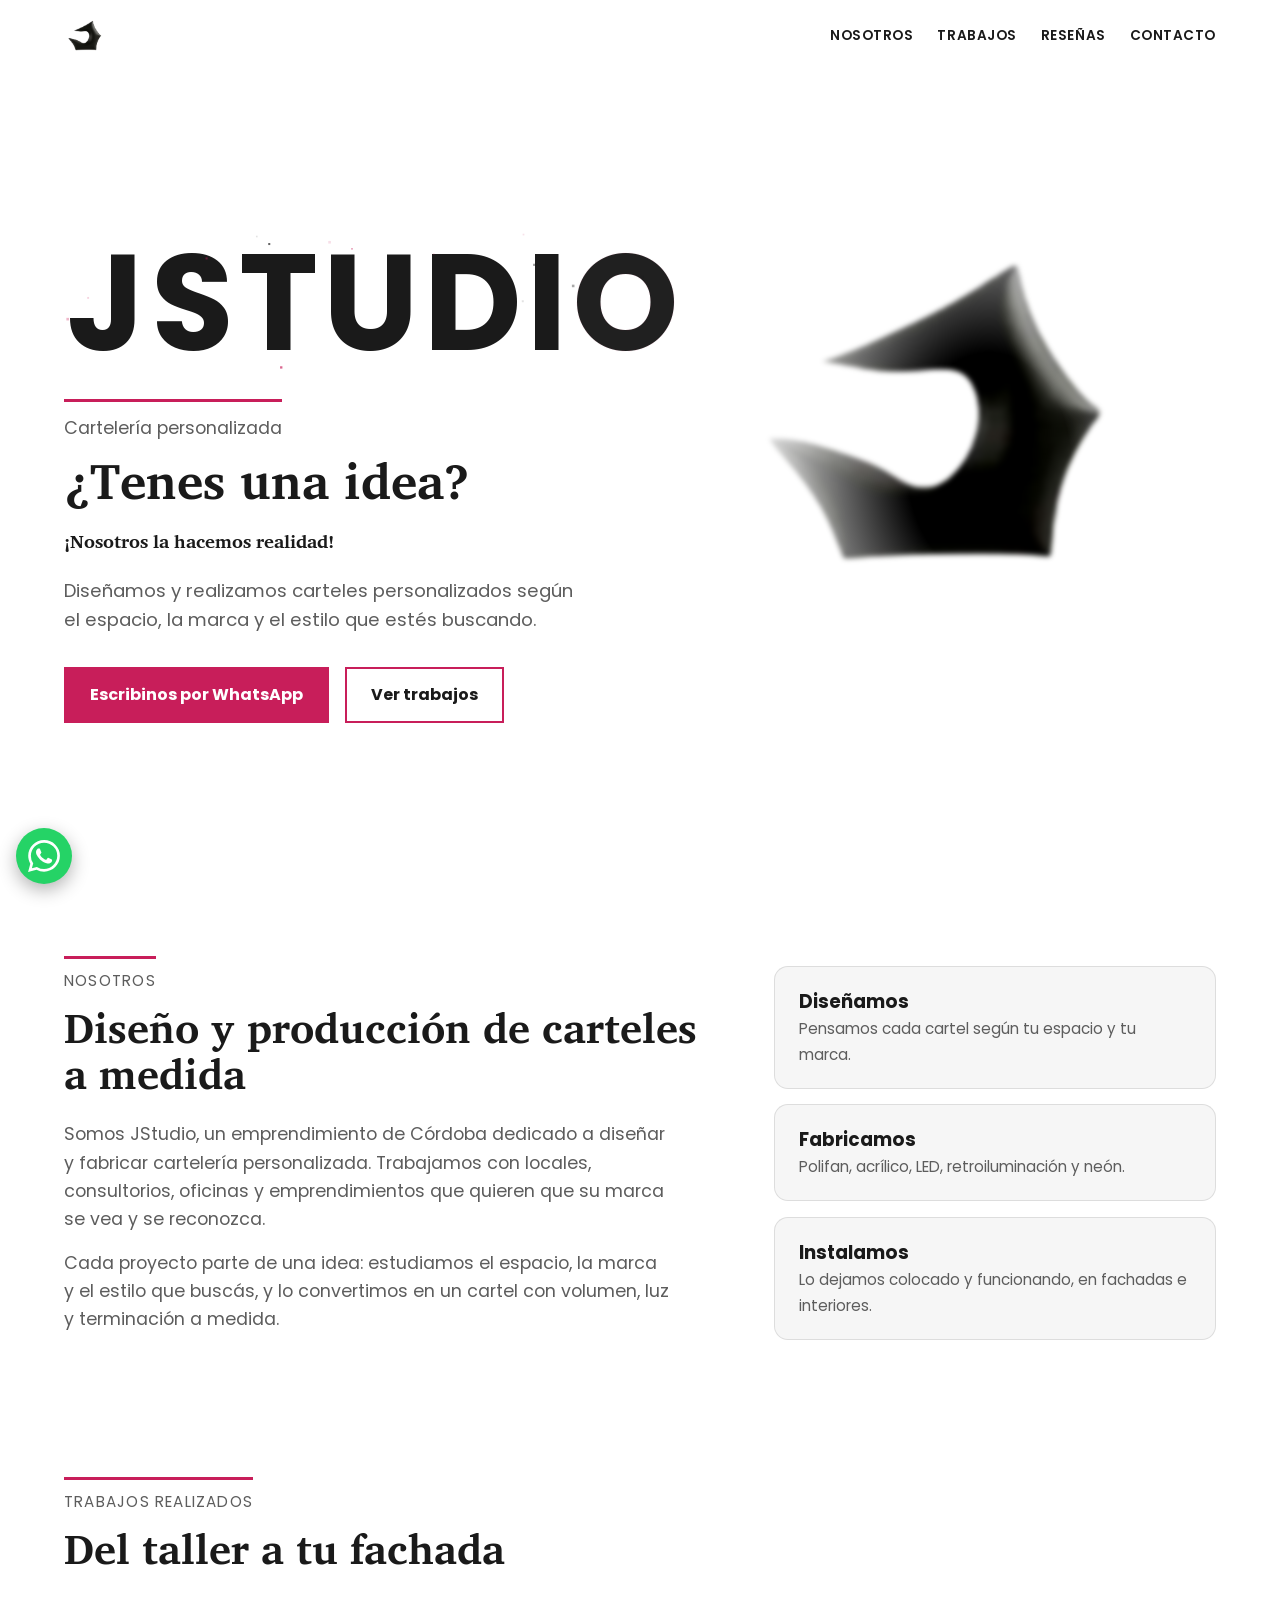
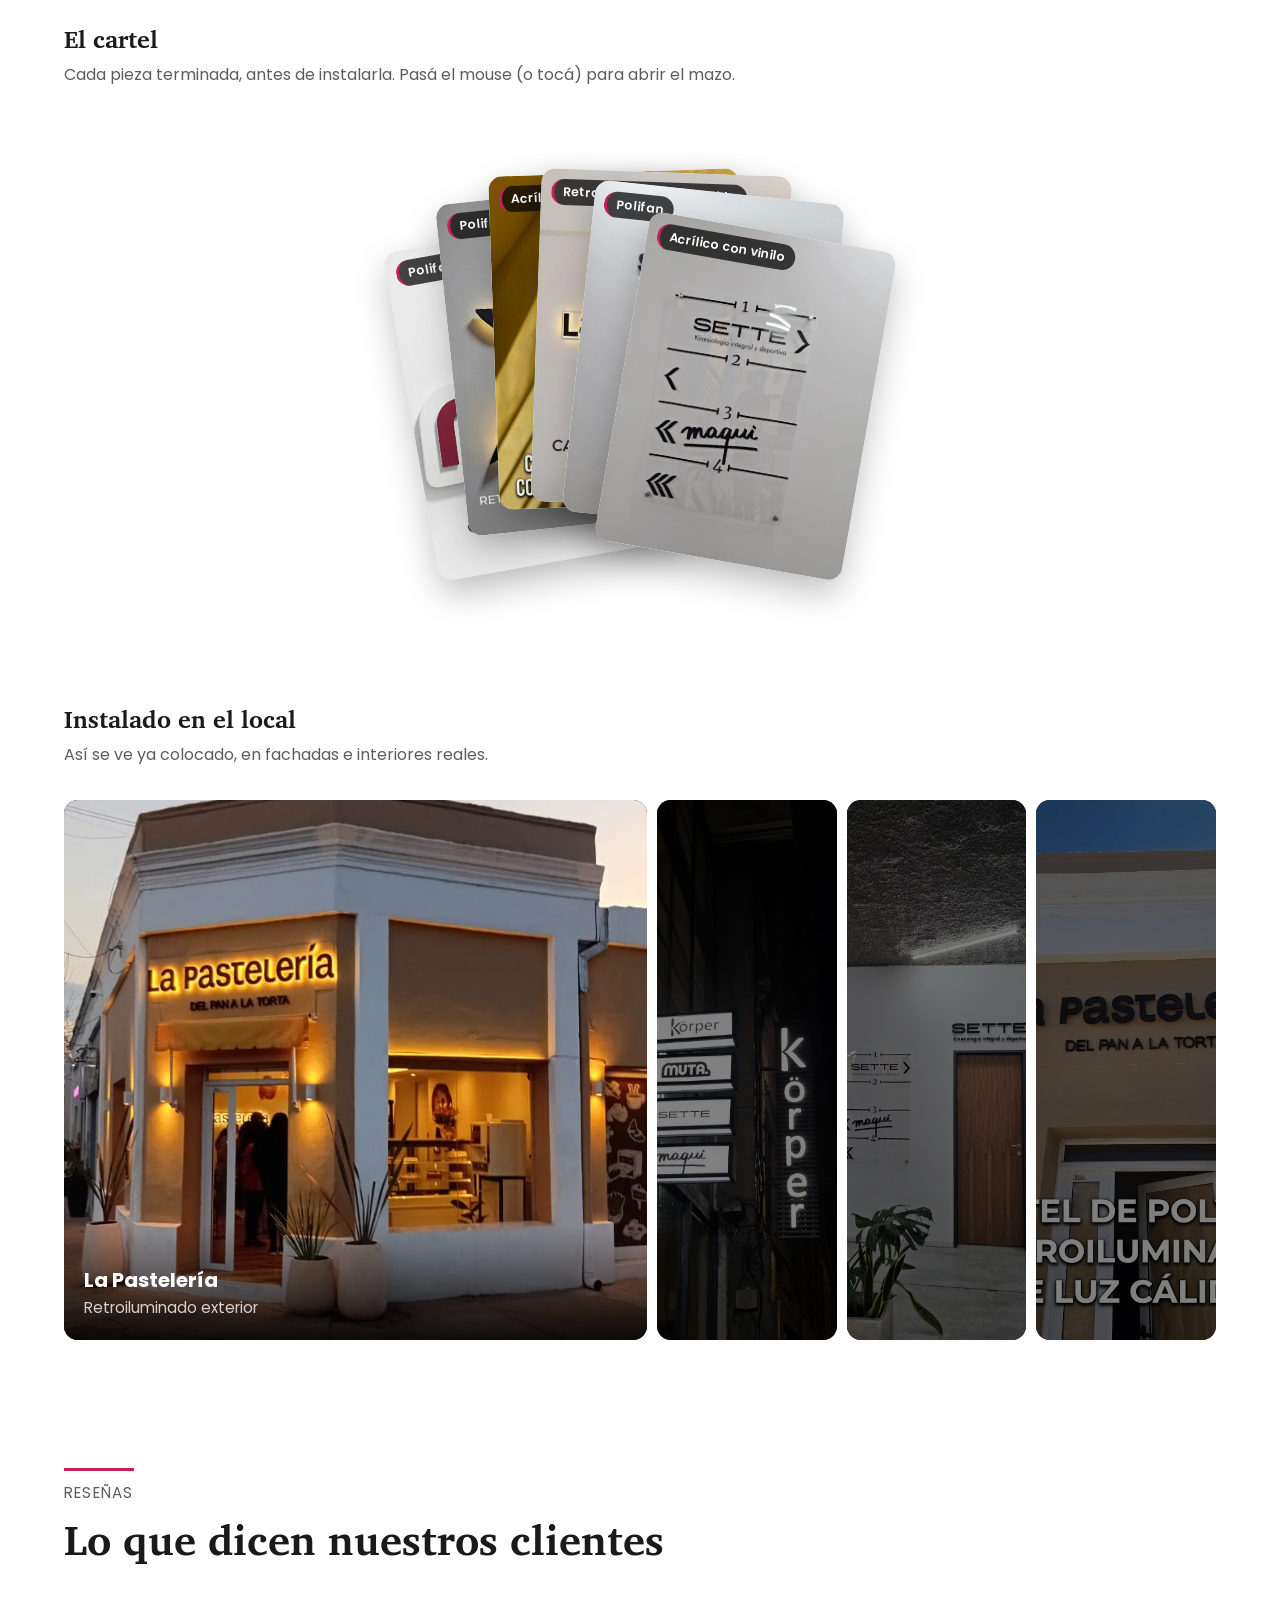
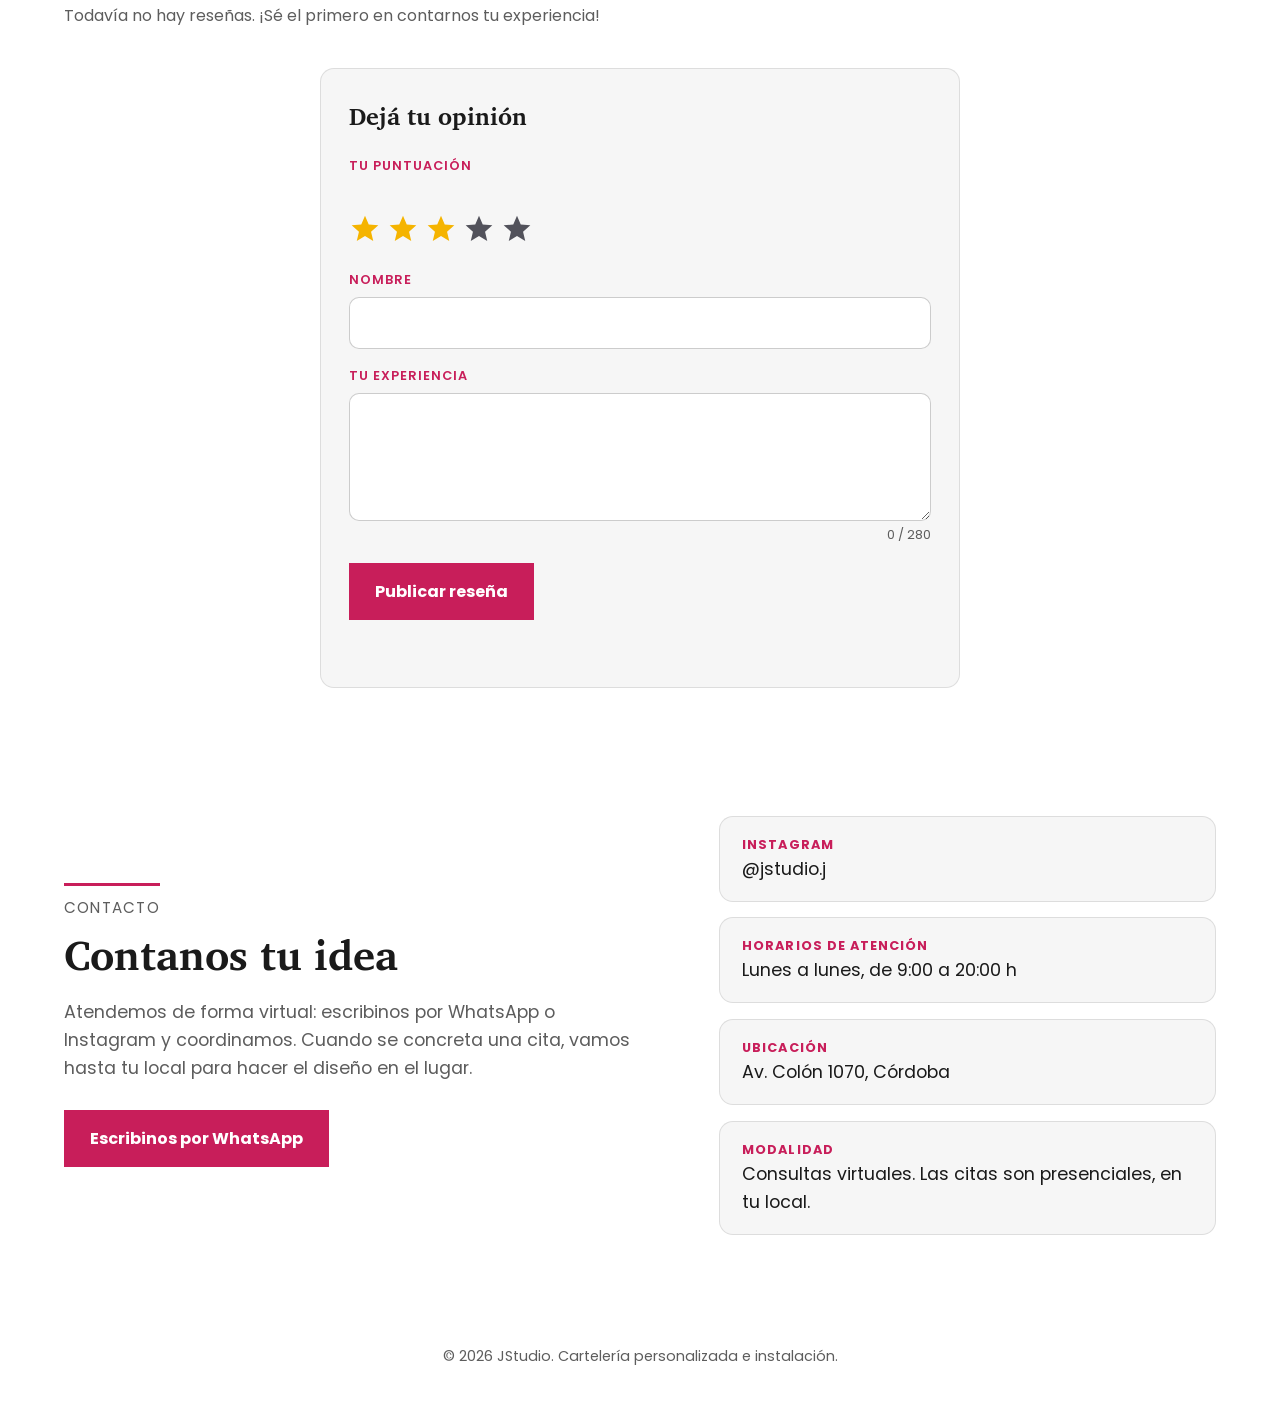
==== index.html @ 0ae20213 "Add files via upload" ====
<!DOCTYPE html>
<html lang="es">
<head>
    <meta charset="UTF-8">
    <meta name="viewport" content="width=device-width, initial-scale=1.0">
    <title>JStudio</title>
    <meta name="description" content="Cartelería personalizada e instalación">
    <meta property="og:title" content="JStudio">
    <meta property="og:description" content="Cartelería personalizada e instalación">
    <meta property="og:image" content="recursos/imagenes/logo-jstudio.webp">
    <meta property="og:type" content="website">
    <link rel="preconnect" href="https://fonts.googleapis.com">
    <link rel="preconnect" href="https://fonts.gstatic.com" crossorigin>
    <link href="https://fonts.googleapis.com/css2?family=Charis+SIL:ital,wght@0,400;0,700;1,400;1,700&family=Poppins:ital,wght@0,100;0,200;0,300;0,400;0,500;0,600;0,700;0,800;0,900;1,100;1,200;1,300;1,400;1,500;1,600;1,700;1,800;1,900&display=swap" rel="stylesheet">
    <link rel="icon" href="recursos/imagenes/logo-jstudio.webp">
    <link rel="stylesheet" href="recursos/css/style.css">
</head>
<body>
    <header class="cabecera">
        <a class="cabecera__logo" href="#inicio">
            <img src="recursos/imagenes/logo-jstudio.webp" alt="JStudio" height="40">
        </a>
        <button class="cabecera__boton" type="button" aria-label="Abrir menú" aria-expanded="false" aria-controls="menu-principal" hidden>
            <span></span><span></span><span></span>
        </button>
        <nav class="cabecera__menu" id="menu-principal" aria-label="Principal">
            <a href="#nosotros">Nosotros</a>
            <a href="#trabajos">Trabajos</a>
            <a href="#resenas">Reseñas</a>
            <a href="#contacto">Contacto</a>
        </nav>
    </header>

    <main>
        <!-- PORTADA: logo (video) a la derecha difuminado con el fondo -->
        <section class="portada" id="inicio">

            <div class="portada__texto">

                <div class="marca" id="marca" role="img" aria-label="JSTUDIO"
                    data-texto="JSTUDIO" data-peso="700" data-tamano="150"
                    data-largo-raya="4" data-hueco-raya="2" data-specks="15" data-revelar="letra">
                    <canvas></canvas>
                </div>

                <p class="portada__etiqueta">Cartelería personalizada</p>
                <h1>¿Tenes una idea?</h1>
                <h3>¡Nosotros la hacemos realidad!</h3>
                <p class="portada__bajada">Diseñamos y realizamos carteles personalizados según el espacio, la marca y el estilo que estés buscando.</p>

                <div class="portada__botones">
                    <a class="boton boton--principal"
                        href="https://wa.me/5493517551648?text=Hola%20JStudio%2C%20quiero%20pedir%20un%20presupuesto%20de%20cartel."
                        target="_blank" rel="noopener">
                        Escribinos por WhatsApp
                    </a>
                    <a class="boton boton--secundario" href="#trabajos">Ver trabajos</a>
                </div>
            </div>

            <div class="portada__video" aria-hidden="true">
                <!-- autoplay + muted + loop + playsinline: necesarios para que el video
                    arranque solo (los navegadores bloquean el autoplay con sonido) -->
                <video autoplay muted loop playsinline poster="recursos/imagenes/logo3D.webp">
                    <source src="recursos/imagenes/logo3D.mp4" type="video/mp4">
                </video>
            </div>

        </section>
        <!-- NOSOTROS -->
        <section class="nosotros" id="nosotros">
            <div class="nosotros__texto">
                <p class="etiqueta">Nosotros</p>
                    <h2>Diseño y producción de carteles a medida</h2>
                <p>
                Somos JStudio, un emprendimiento de Córdoba dedicado a diseñar y fabricar
                cartelería personalizada. Trabajamos con locales, consultorios, oficinas y
                emprendimientos que quieren que su marca se vea y se reconozca.
                </p>
                <p>
                Cada proyecto parte de una idea: estudiamos el espacio, la marca y el estilo
                que buscás, y lo convertimos en un cartel con volumen, luz y terminación a medida.
                </p>
            </div>

            <ul class="nosotros__lista bento">
                <li>
                    <strong>Diseñamos</strong>
                    <span>Pensamos cada cartel según tu espacio y tu marca.</span>
                </li>
                <li>
                    <strong>Fabricamos</strong>
                    <span>Polifan, acrílico, LED, retroiluminación y neón.</span>
                </li>
                <li>
                    <strong>Instalamos</strong>
                    <span>Lo dejamos colocado y funcionando, en fachadas e interiores.</span>
                </li>
            </ul>
        </section>

        <!-- TRABAJOS: 1) el cartel solo (abanico de cartas)-->
        <section class="trabajos" id="trabajos">
            <header class="trabajos__intro">
                <p class="etiqueta">Trabajos realizados</p>
                <h2>Del taller a tu fachada</h2>
            </header>

            <!-- 1) Cartel solo -->
            <div class="trabajos__bloque">
                <div class="trabajos__titulo">
                    <h3>El cartel</h3>
                    <p>Cada pieza terminada, antes de instalarla. Pasá el mouse (o tocá) para abrir el mazo.</p>
                </div>

                <div class="cartas" id="cartas" tabindex="0" aria-label="Carteles terminados">
                    <figure class="carta" style="--o:-2.5">
                        <img src="recursos/imagenes/cartel-muta.webp" alt="Cartel de polifan con letras de la marca Muta" width="768" height="1024" loading="lazy">
                        <figcaption>Polifan</figcaption>
                    </figure>
                    <figure class="carta" style="--o:-1.5">
                        <img src="recursos/imagenes/cartel-rc.webp" alt="Cartel de polifan retroiluminado con luz cálida" width="765" height="1024" loading="lazy">
                        <figcaption>Polifan retroiluminado</figcaption>
                    </figure>
                    <figure class="carta" style="--o:-0.5">
                        <img src="recursos/imagenes/cartel-flecha.webp" alt="Cartel de acrílico blanco con iluminación LED fría sobre pared amarilla" width="765" height="1024" loading="lazy">
                        <figcaption>Acrílico blanco + LED</figcaption>
                    </figure>
                    <figure class="carta" style="--o:0.5">
                        <img src="recursos/imagenes/interior-pasteleria.webp" alt="Letras de La Pastelería con halo de luz cálida sobre la pared" width="768" height="1024" loading="lazy">
                        <figcaption>Retroiluminado luz cálida</figcaption>
                    </figure>
                    <figure class="carta" style="--o:1.5">
                        <img src="recursos/imagenes/cartel-sette.webp" alt="Letras negras de Sette sobre una puerta de madera" width="1200" height="1600" loading="lazy">
                        <figcaption>Polifan</figcaption>
                    </figure>
                    <figure class="carta" style="--o:2.5">
                        <img src="recursos/imagenes/pizarra-sette.webp" alt="Pizarra de acrílico con vinilo para señalética" width="1200" height="1600" loading="lazy">
                        <figcaption>Acrílico con vinilo</figcaption>
                    </figure>
                </div>
            </div>

            <!-- 2) Cartel instalado -->
            <div class="trabajos__bloque">
                <div class="trabajos__titulo">
                    <h3>Instalado en el local</h3>
                    <p>Así se ve ya colocado, en fachadas e interiores reales.</p>
                </div>

                <div class="acordeon" id="acordeon">
                    <article class="acordeon__panel is-active" tabindex="0">
                        <img src="recursos/imagenes/local-pasteleria.webp" alt="Fachada de La Pastelería con el cartel retroiluminado al atardecer" width="720" height="1280" loading="lazy">
                        <div class="acordeon__texto"><strong>La Pastelería</strong><span>Retroiluminado exterior</span></div>
                    </article>
                    <article class="acordeon__panel" tabindex="0">
                        <img src="recursos/imagenes/insta-korper.webp" alt="Pastillas luminosas de varias marcas sobre una vereda de noche" width="1200" height="1600" loading="lazy">
                        <div class="acordeon__texto"><strong>Körper</strong><span>Pastillas luminosas</span></div>
                    </article>
                    <article class="acordeon__panel" tabindex="0">
                        <img src="recursos/imagenes/cartel-entrada-sette.webp" alt="Entrada de Sette con señalética de acrílico y cartel de polifan" width="1200" height="1600" loading="lazy">
                        <div class="acordeon__texto"><strong>Sette</strong><span>Acrílico con vinilo + polifan</span></div>
                    </article>
                    <article class="acordeon__panel" tabindex="0">
                        <img src="recursos/imagenes/insta-pasteleria.webp" alt="Esquina de La Pastelería con cartel de polifan durante el día" width="768" height="1024" loading="lazy">
                        <div class="acordeon__texto"><strong>La Pastelería</strong><span>Polifan de día</span></div>
                    </article>
                </div>
            </div>
        </section>

        <!-- RESEÑAS: carrusel en movimiento + formulario -->
        <section class="resenas" id="resenas">
            <header class="resenas__intro">
                <p class="etiqueta">Reseñas</p>
                <h2>Lo que dicen nuestros clientes</h2>
            </header>

            <p class="resenas__vacio" id="resenas-vacio">Todavía no hay reseñas. ¡Sé el primero en contarnos tu experiencia!</p>
            <div class="resenas__carrusel" id="resenas-carrusel" aria-label="Reseñas de clientes" hidden></div>

            <form class="resenas__form" id="resenas-form" novalidate>
                <h3>Dejá tu opinión</h3>

                <div class="resenas__campo resenas__campo--puntaje">
                    <span class="resenas__label">Tu puntuación</span>
                    <div id="resenas-puntaje"></div>
                </div>

                <div class="resenas__campo">
                    <label class="resenas__label" for="resenas-nombre">Nombre</label>
                    <input id="resenas-nombre" name="nombre" type="text" maxlength="40" autocomplete="name" required>
                </div>

                <div class="resenas__campo">
                    <label class="resenas__label" for="resenas-comentario">Tu experiencia</label>
                    <textarea id="resenas-comentario" name="comentario" rows="4" maxlength="280" required></textarea>
                    <small class="resenas__contador" id="resenas-contador">0 / 280</small>
                </div>

                <div class="resenas__trampa" aria-hidden="true">
                    <label>No completar este campo <input type="text" name="web" tabindex="-1" autocomplete="off"></label>
                </div>

                <button class="boton boton--principal" type="submit">Publicar reseña</button>
                <p class="resenas__estado" id="resenas-estado" role="status" aria-live="polite"></p>
            </form>
        </section>
    </main>

        <!-- CONTACTO -->
    <section class="contacto" id="contacto">
        <div class="contacto__texto">
            <p class="etiqueta">Contacto</p>
            <h2>Contanos tu idea</h2>
            <p>
                Atendemos de forma virtual: escribinos por WhatsApp o Instagram y coordinamos.
                Cuando se concreta una cita, vamos hasta tu local para hacer el diseño en el lugar.
            </p>
            <a class="boton boton--principal"
                href="https://wa.me/5493517551648?text=Hola%20JStudio%2C%20quiero%20pedir%20un%20presupuesto%20de%20cartel."
                target="_blank" rel="noopener">
                Escribinos por WhatsApp
            </a>
        </div>

        <ul class="contacto__lista bento">
            <li>
                <strong>Instagram</strong>
                <a href="https://www.instagram.com/jstudio.j" target="_blank" rel="noopener">@jstudio.j</a>
            </li>
            <li>
                <strong>Horarios de atención</strong>
                <span>Lunes a lunes, de 9:00 a 20:00 h</span>
            </li>
            <li>
                <strong>Ubicación</strong>
                <span>Av. Colón 1070, Córdoba</span>
            </li>
            <li>
                <strong>Modalidad</strong>
                <span>Consultas virtuales. Las citas son presenciales, en tu local.</span>
            </li>
        </ul>
    </section>

    <footer class="pie">
        <p>&copy; 2026 JStudio. Cartelería personalizada e instalación.</p>
    </footer>
    <!-- Botón flotante de WhatsApp (esquina inferior izquierda, siempre visible) -->
    <a class="wsp-flotante"
        href="https://wa.me/5493517551648?text=Hola%20JStudio%2C%20quiero%20pedir%20un%20presupuesto%20de%20cartel."
        target="_blank" rel="noopener" aria-label="Enviar un mensaje por WhatsApp a JStudio">
        <svg viewBox="0 0 24 24" aria-hidden="true" focusable="false">
            <path d="M17.472 14.382c-.297-.149-1.758-.867-2.03-.967-.273-.099-.471-.148-.67.15-.197.297-.767.966-.94 1.164-.173.199-.347.223-.644.075-.297-.15-1.255-.463-2.39-1.475-.883-.788-1.48-1.761-1.653-2.059-.173-.297-.018-.458.13-.606.134-.133.298-.347.446-.52.149-.174.198-.298.298-.497.099-.198.05-.371-.025-.52-.075-.149-.669-1.612-.916-2.207-.242-.579-.487-.5-.669-.51-.173-.008-.371-.01-.57-.01-.198 0-.52.074-.792.372-.272.297-1.04 1.016-1.04 2.479 0 1.462 1.065 2.875 1.213 3.074.149.198 2.096 3.2 5.077 4.487.709.306 1.262.489 1.694.625.712.227 1.36.195 1.871.118.571-.085 1.758-.719 2.006-1.413.248-.694.248-1.289.173-1.413-.074-.124-.272-.198-.57-.347m-5.421 7.403h-.004a9.87 9.87 0 01-5.031-1.378l-.361-.214-3.741.982.998-3.648-.235-.374a9.86 9.86 0 01-1.51-5.26c.001-5.45 4.436-9.884 9.888-9.884 2.64 0 5.122 1.03 6.988 2.898a9.825 9.825 0 012.893 6.994c-.003 5.45-4.437 9.884-9.885 9.884m8.413-18.297A11.815 11.815 0 0012.05 0C5.495 0 .16 5.335.157 11.892c0 2.096.547 4.142 1.588 5.945L.057 24l6.305-1.654a11.882 11.882 0 005.683 1.448h.005c6.554 0 11.89-5.335 11.893-11.893a11.821 11.821 0 00-3.48-8.413z"/>
        </svg>
    </a>

    <script src="recursos/js/main.js" defer></script>
    <script src="recursos/js/config.js" defer></script>
    <script src="recursos/js/peek-rating.js" defer></script>
    <script src="recursos/js/resenas.js" defer></script>
</body>
</html>
---- recursos/css/style.css ----
:root {
    --fondo: #ffffff;
    --texto: #1a1a1a;
    --texto-suave: #5d5d5d;
    --acento: #c81e5a;      /* rosa/bordó del catálogo; cambialo si la marca usa otro */
    --acento-oscuro: #a3154a;
    --blanco: #ffffff;
    --ancho-max: 1200px;
    --fuente-titulos: "Charis SIL", serif;
    --fuente-texto: "Poppins", system-ui, sans-serif;
}

/* ===== Base ===== */
h1, h2, h3 {
    font-family: var(--fuente-titulos);
    font-weight: 700;
}

*, *::before, *::after { box-sizing: border-box; }

body {
    margin: 0;
    font-family: var(--fuente-texto);
    background: var(--fondo);
    color: var(--texto);
    line-height: 1.6;
}

img, video { max-width: 100%; display: block; }

/* ===== Header ===== */
.cabecera {
    position: relative;
    z-index: 2;              /* siempre por encima del video */
    display: flex;
    align-items: center;
    justify-content: space-between;
    max-width: var(--ancho-max);
    margin: 0 auto;
    padding: 1rem 1.5rem;
}

/* El logo es negro sobre blanco: lo invertimos y "screen" hace desaparecer el fondo negro */
.cabecera__logo { display: block; background: var(--fondo); }
.cabecera__logo img {
    /*filter: invert(1);
    mix-blend-mode: screen;*/
}

.cabecera__menu { display: flex; gap: 1.5rem; }
.cabecera__menu a {
    color: var(--texto);
    text-decoration: none;
    font-weight: 600;
    font-size: 0.85rem;
    text-transform: uppercase;
    letter-spacing: 0.04em;
}
.cabecera__menu a:hover { color: var(--acento); }

/* ===== Portada: texto a la izquierda, logo a la derecha ===== */
.portada {
    position: relative;
    display: grid;
    grid-template-columns: 1.1fr 0.9fr;
    align-items: center;
    gap: 2rem;
    max-width: var(--ancho-max);
    margin: 0 auto;
    padding: 1rem 1.5rem 3rem;
    min-height: calc(100vh - 80px);
    overflow: hidden;
}

.portada__texto { position: relative; z-index: 1; }

/* ===== Marca "JSTUDIO" (efecto Tech Text, dibujado en un <canvas>) ===== */
.marca {
    width: 100%;
    height: clamp(120px, 15vw, 170px);
    margin: 0 0 1.25rem;
}

.marca canvas {
    display: block;
    width: 100%;
    height: 100%;
    touch-action: pan-y;      /* en celular el scroll vertical sigue funcionando sobre el texto */
}

/* Rayita de acento + frase corta, como en la referencia */
.portada__etiqueta {
    display: inline-block;
    margin: 0 0 0.75rem;
    padding-top: 0.75rem;
    border-top: 3px solid var(--acento);
    color: var(--texto-suave);
    font-size: 1.1rem;
}

.portada__texto h1 {
    font-size: clamp(2rem, 4vw, 3.1rem);
    line-height: 1.1;
    margin: 0 0 1rem;
}

.portada__bajada {
    font-size: 1.15rem;
    max-width: 48ch;
    margin: 0 0 2rem;
    color: var(--texto-suave);
}

.portada__botones { display: flex; flex-wrap: wrap; gap: 1rem; }

/* ===== Video difuminado con el fondo =====
   1) invert(1): el video es logo negro sobre blanco -> pasa a logo claro sobre negro
   2) mix-blend-mode: screen: el negro se funde con el fondo de la página
   3) mask-image: los bordes se desvanecen de forma gradual (nunca se ve el recuadro)
   4) blur + opacity: suavizan el logo para que no compita con el texto */
.portada__video {
    position: relative;
    height: 100%;
    min-height: 420px;
    overflow: hidden;
    background: var(--fondo);        /* necesario para que el "screen" se funda con el fondo */
    -webkit-mask-image: radial-gradient(ellipse 65% 60% at 55% 50%, #000 25%, transparent 75%);
            mask-image: radial-gradient(ellipse 65% 60% at 55% 50%, #000 25%, transparent 75%);
}

.portada__video video {
    width: 100%;
    height: 100%;
    object-fit: cover;
    transform: scale(1.7); 
    filter: contrast(1.25) brightness(1.04) blur(1.5px);
    mix-blend-mode: multiply;
    /* el logo ocupa poco del cuadro: lo agrandamos 
    filter: invert(1) blur(1.5px); 
    mix-blend-mode: screen;
    opacity: 0.85; */
}

/* ===== Botones ===== */
.boton {
    display: inline-block;
    padding: 0.85rem 1.5rem;
    border-radius: 0;
    font-weight: 700;
    text-decoration: none;
    border: 2px solid var(--acento);
    transition: background 0.2s, color 0.2s;
}

.boton--principal { background: var(--acento); color: var(--blanco); }
.boton--principal:hover { background: var(--acento-oscuro); border-color: var(--acento-oscuro); }

.boton--secundario { color: var(--texto); }
.boton--secundario:hover { background: var(--acento); color: var(--blanco); }

.boton:focus-visible, .cabecera a:focus-visible {
    outline: 3px solid var(--texto);
    outline-offset: 3px;
}

/* ===== Footer ===== */
.pie {
    text-align: center;
    padding: 2rem 1.5rem;
    font-size: 0.9rem;
    color: var(--texto-suave);
}

/* ===== Celular: 1 columna (el logo queda detrás/arriba, texto abajo) ===== */
@media (max-width: 800px) {
    .portada {
        grid-template-columns: 1fr;
        gap: 0;
        min-height: auto;
    }
    .portada__video {
        order: -1;                       /* el logo va arriba en celular */
        height: 40vh;
        min-height: 260px;
        -webkit-mask-image: radial-gradient(ellipse 70% 65% at 50% 50%, #000 25%, transparent 78%);
                mask-image: radial-gradient(ellipse 70% 65% at 50% 50%, #000 25%, transparent 78%);
    }
}

/* =====================================================
TRABAJOS
   ===================================================== */
.trabajos {
    max-width: var(--ancho-max);
    margin: 0 auto;
    padding: 4rem 1.5rem;
}

.etiqueta {
    display: inline-block;
    margin: 0 0 0.75rem;
    padding-top: 0.6rem;
    border-top: 3px solid var(--acento);
    color: var(--texto-suave);
    font-size: 0.95rem;
    text-transform: uppercase;
    letter-spacing: 0.08em;
}

.trabajos__intro h2 {
    font-size: clamp(1.8rem, 3.5vw, 2.6rem);
    line-height: 1.1;
    margin: 0 0 3rem;
}

.trabajos__bloque + .trabajos__bloque { margin-top: 5rem; }

.trabajos__titulo { margin-bottom: 2rem; }
.trabajos__titulo h3 { font-size: 1.5rem; margin: 0 0 0.25rem; }
.trabajos__titulo p { margin: 0; color: var(--texto-suave); }

/* ===== 1) Abanico de cartas =====
Cada carta tiene --o (posición respecto del centro: -2.5 ... 2.5).
Cerrado: poco desplazamiento y poco giro -> mazo abanicado.
   Abierto (hover / foco / toque): más separación y giro. */
.cartas {
    --ancho-carta: 250px;
    --dx: 26px;       /* separación horizontal entre cartas */
    --giro: 4deg;     /* giro por posición */
    --arco: 9px;      /* cuánto "cae" el abanico en los extremos */

    position: relative;
    height: 500px;
    outline: none;
}

.cartas:hover,
.cartas:focus-visible,
.cartas.is-open {
    --dx: 122px;
    --giro: 5.5deg;
    --arco: 14px;
}

.carta {
    position: absolute;
    left: 50%;
    top: 50px;              /* deja aire arriba para cuando una carta se levanta */
    width: var(--ancho-carta);
    aspect-ratio: 3 / 4;
    margin: 0 0 0 calc(var(--ancho-carta) / -2);
    border-radius: 14px;
    overflow: hidden;
    background: #e9e9e9;    /* CAMBIÓ: era #161616 */
    box-shadow: 0 14px 34px rgba(0, 0, 0, 0.25);
    transform-origin: 50% 120%;
    transform:
        translateX(calc(var(--o) * var(--dx)))
        translateY(calc(var(--o) * var(--o) * var(--arco)))
        rotate(calc(var(--o) * var(--giro)));
    transition: transform 0.55s cubic-bezier(0.22, 1, 0.36, 1), box-shadow 0.3s;
}

.carta img { width: 100%; height: 100%; object-fit: cover; }

.carta figcaption {
    position: absolute;
    left: 0.6rem;
    top: 0.6rem;
    padding: 0.2rem 0.6rem;
    border-radius: 999px;
    background: rgba(10, 10, 10, 0.75);
    border-left: 3px solid var(--acento);
    font-size: 0.78rem;
    font-weight: 600;
    color: #fff;
}

/* La carta señalada se levanta por encima del resto (solo con el mazo abierto) */
.cartas:hover .carta:hover,
.cartas.is-open .carta:hover {
    z-index: 10;
    transform:
        translateX(calc(var(--o) * var(--dx)))
        translateY(-28px)
        rotate(calc(var(--o) * var(--giro) * 0.4))
        scale(1.06);
    box-shadow: 0 24px 50px rgba(0, 0, 0, 0.35);   /* CAMBIÓ: era 0.75 */
}

/* ===== 2) Acordeón de fotos instaladas =====
   El panel activo ocupa ~52% del ancho (--ocupa); el resto se reparte lo que queda. */
.acordeon {
    --ocupa: 0.52;
    --n: 4;
    --crece: calc(var(--ocupa) * (var(--n) - 1) / (1 - var(--ocupa)));

    display: flex;
    gap: 10px;
    height: 540px;
}

.acordeon__panel {
    position: relative;
    flex: 1 1 0;
    min-width: 0;
    border-radius: 14px;
    overflow: hidden;
    cursor: pointer;
    background: #161616;
    outline: none;
    transition: flex-grow 0.6s cubic-bezier(0.22, 1, 0.36, 1);
}

.acordeon__panel.is-active { flex-grow: var(--crece); cursor: default; }

.acordeon__panel img {
    position: absolute;
    inset: 0;
    width: 100%;
    height: 100%;
    object-fit: cover;
    filter: brightness(0.5) saturate(0.8);
    transition: filter 0.5s;
}

.acordeon__panel.is-active img { filter: none; }

.acordeon__texto {
    position: absolute;
    left: 0;
    right: 0;
    bottom: 0;
    padding: 2.5rem 1.25rem 1.25rem;
    display: flex;
    flex-direction: column;
    background: linear-gradient(to top, rgba(0, 0, 0, 0.85), transparent);
    opacity: 0;
    transform: translateY(10px);
    transition: opacity 0.4s 0.15s, transform 0.4s 0.15s;
    color: #fff;
}

.acordeon__panel.is-active .acordeon__texto { opacity: 1; transform: none; }
.acordeon__texto strong { font-size: 1.25rem; }
.acordeon__texto span { color: rgba(255, 255, 255, 0.8); font-size: 0.95rem; }

.acordeon__panel:focus-visible { outline: 3px solid var(--blanco); outline-offset: -3px; }

/* ===== Celular ===== */
@media (max-width: 800px) {
    .trabajos { padding: 3rem 1.25rem; }

    .cartas { --ancho-carta: 150px; --dx: 14px; height: 340px; }
    .cartas:hover,
    .cartas:focus-visible,
    .cartas.is-open { --dx: 28px; --giro: 4deg; --arco: 8px; }
    .carta figcaption { font-size: 0.66rem; padding: 0.15rem 0.45rem; }

    .acordeon { flex-direction: column; height: 620px; }
}

@media (prefers-reduced-motion: reduce) {
    .carta, .acordeon__panel, .acordeon__panel img, .acordeon__texto { transition: none; }
}

/* =====================================================
NOSOTROS
   ===================================================== */
.nosotros {
    display: grid;
    grid-template-columns: 1.2fr 0.8fr;
    gap: 3rem;
    align-items: center;
    max-width: var(--ancho-max);
    margin: 0 auto;
    padding: 4rem 1.5rem;
}

.nosotros__texto h2 {
    font-size: clamp(1.8rem, 3.5vw, 2.6rem);
    line-height: 1.1;
    margin: 0 0 1.5rem;
}

.nosotros__texto p:not(.etiqueta) {
    color: var(--texto-suave);
    font-size: 1.1rem;
    max-width: 55ch;
    margin: 0 0 1rem;
}

.nosotros__lista {
    list-style: none;
    margin: 0;
    padding: 0;
    display: grid;
    gap: 1rem;
}

/* ===== Efecto "Magic Bento" (Nosotros y Contacto: cualquier lista con la clase "bento") =====
   Las variables --glow-x / --glow-y / --glow-intensity las actualiza main.js según el mouse. */
.bento li {
    --glow-color: 200, 30, 90;      /* rgb del acento (rosa del catálogo). Probá 132, 0, 255 para violeta */
    --glow-x: 50%;
    --glow-y: 50%;
    --glow-intensity: 0;

    position: relative;
    overflow: hidden;
    padding: 1.25rem 1.5rem;
    background: #f6f6f6;
    border: 1px solid rgba(0, 0, 0, 0.1);
    border-radius: 14px;
    transition: transform 0.2s ease-out, box-shadow 0.3s;
    will-change: transform;
}

.bento li:hover {
    box-shadow: 0 10px 30px rgba(var(--glow-color), 0.18);
}

/* El contenido queda por encima de los efectos */
.bento li > * { position: relative; z-index: 1; }

/* Spotlight: luz suave que sigue al mouse dentro de la tarjeta */
.bento li::before {
    content: "";
    position: absolute;
    inset: 0;
    background: radial-gradient(300px circle at var(--glow-x) var(--glow-y),
        rgba(var(--glow-color), calc(var(--glow-intensity) * 0.16)) 0%,
        transparent 70%);
    pointer-events: none;
}

/* Border glow: el borde se ilumina cerca del mouse (truco de máscara: solo se ve el aro) */
.bento li::after {
    content: "";
    position: absolute;
    inset: 0;
    padding: 2px;
    border-radius: inherit;
    background: radial-gradient(300px circle at var(--glow-x) var(--glow-y),
        rgba(var(--glow-color), calc(var(--glow-intensity) * 0.95)) 0%,
        rgba(var(--glow-color), calc(var(--glow-intensity) * 0.4)) 35%,
        transparent 65%);
    -webkit-mask: linear-gradient(#fff 0 0) content-box, linear-gradient(#fff 0 0);
    -webkit-mask-composite: xor;
            mask: linear-gradient(#fff 0 0) content-box exclude, linear-gradient(#fff 0 0);
    pointer-events: none;
}

/* Estrellas (partículas) y onda del click: las crea main.js */
.estrella {
    position: absolute;
    width: 4px;
    height: 4px;
    border-radius: 50%;
    background: rgb(var(--glow-color));
    box-shadow: 0 0 8px 1px rgba(var(--glow-color), 0.8);
    pointer-events: none;
    z-index: 0;
}

.onda {
    position: absolute;
    border-radius: 50%;
    background: radial-gradient(circle, rgba(var(--glow-color), 0.4) 0%, rgba(var(--glow-color), 0.2) 30%, transparent 70%);
    pointer-events: none;
    z-index: 0;
}

.nosotros__lista strong { display: block; font-size: 1.15rem; }
.nosotros__lista span { color: var(--texto-suave); font-size: 0.95rem; }

@media (max-width: 800px) {
    .nosotros {
        grid-template-columns: 1fr;
        gap: 2rem;
        padding: 3rem 1.25rem;
    }
}

/* =====================================================
   CONTACTO
   ===================================================== */
.contacto {
    display: grid;
    grid-template-columns: 1.1fr 0.9fr;
    gap: 3rem;
    align-items: center;
    max-width: var(--ancho-max);
    margin: 0 auto;
    padding: 4rem 1.5rem;
}

.contacto__texto h2 {
    font-size: clamp(1.8rem, 3.5vw, 2.6rem);
    line-height: 1.1;
    margin: 0 0 1.25rem;
}

.contacto__texto p:not(.etiqueta) {
    color: var(--texto-suave);
    font-size: 1.1rem;
    max-width: 52ch;
    margin: 0 0 1.75rem;
}

.contacto__lista {
    list-style: none;
    margin: 0;
    padding: 0;
    display: grid;
    gap: 1rem;
}

.contacto__lista li {
    padding: 1.1rem 1.4rem;
    background: #f6f6f6;
    border: 1px solid rgba(0, 0, 0, 0.1);
    border-radius: 14px;
}

.contacto__lista strong {
    display: block;
    font-size: 0.8rem;
    text-transform: uppercase;
    letter-spacing: 0.08em;
    color: var(--acento);
}

.contacto__lista a,
.contacto__lista span {
    color: var(--texto);
    font-size: 1.1rem;
    text-decoration: none;
}

.contacto__lista a:hover { color: var(--acento); text-decoration: underline; }
.contacto__lista a:focus-visible { outline: 3px solid var(--texto); outline-offset: 3px; }

@media (max-width: 800px) {
    .contacto {
        grid-template-columns: 1fr;
        gap: 2rem;
        padding: 3rem 1.25rem;
    }
}

/* =====================================================
   RESEÑAS
   ===================================================== */
.resenas {
    padding: 4rem 0;
    overflow: hidden;           /* el carrusel es de borde a borde: nada se sale de la página */
}

.resenas__intro {
    max-width: var(--ancho-max);
    margin: 0 auto;
    padding: 0 1.5rem;
}

.resenas__intro h2 {
    font-size: clamp(1.8rem, 3.5vw, 2.6rem);
    line-height: 1.1;
    margin: 0 0 2.5rem;
}

.resenas__vacio {
    max-width: var(--ancho-max);
    margin: 0 auto 2rem;
    padding: 0 1.5rem;
    color: var(--texto-suave);
}

/* ===== Carrusel en movimiento (infinito) =====
   main.js/resenas.js calcula --ancho-grupo y --duracion. Se frena al pasar el mouse o enfocar. */
.resenas__carrusel {
    position: relative;
    padding: 0.75rem 0 1.5rem;
    overflow: hidden;
    -webkit-mask-image: linear-gradient(to right, transparent, #000 7%, #000 93%, transparent);
            mask-image: linear-gradient(to right, transparent, #000 7%, #000 93%, transparent);
}

.resenas__carrusel[hidden] { display: none; }

.resenas__pista {
    display: flex;
    width: max-content;
    animation: resenas-mover var(--duracion, 40s) linear infinite;
    will-change: transform;
}

.resenas__carrusel:hover .resenas__pista,
.resenas__carrusel:focus-within .resenas__pista { animation-play-state: paused; }

@keyframes resenas-mover {
    to { transform: translateX(calc(var(--ancho-grupo) * -1)); }
}

.resenas__grupo {
    display: flex;
    gap: 1.25rem;
    padding-right: 1.25rem;     /* el hueco final cuenta dentro del grupo: el loop queda parejo */
}

.resena {
    flex: 0 0 320px;
    display: flex;
    flex-direction: column;
    gap: 0.9rem;
    padding: 1.4rem 1.5rem;
    background: #f6f6f6;
    border: 1px solid rgba(0, 0, 0, 0.1);
    border-radius: 14px;
    transition: transform 0.25s ease-out, box-shadow 0.3s;
}

.resena:hover {
    transform: translateY(-4px);
    box-shadow: 0 10px 30px rgba(200, 30, 90, 0.18);
}

.resena__estrellas { display: flex; gap: 2px; }
.resena__estrellas svg { width: 20px; height: 20px; }

.resena__texto {
    margin: 0;
    flex: 1;
    color: var(--texto-suave);
    font-size: 0.98rem;
    overflow-wrap: anywhere;
}

.resena__autor { display: flex; align-items: center; gap: 0.75rem; }

.resena__avatar {
    flex: none;
    width: 38px;
    height: 38px;
    display: grid;
    place-items: center;
    border-radius: 50%;
    background: var(--acento);
    color: var(--blanco);
    font-weight: 700;
}

.resena__datos { display: flex; flex-direction: column; line-height: 1.25; min-width: 0; }
.resena__datos strong { overflow-wrap: anywhere; }
.resena__datos small { color: var(--texto-suave); }

/* Si el usuario prefiere menos movimiento: sin animación, se desliza con el dedo */
.resenas__carrusel.is-estatico {
    overflow-x: auto;
    -webkit-mask-image: none;
            mask-image: none;
    padding-left: 1.5rem;
    scroll-snap-type: x proximity;
}
.resenas__carrusel.is-estatico .resenas__pista { animation: none; }
.resenas__carrusel.is-estatico .resena { scroll-snap-align: start; }

/* ===== Formulario ===== */
.resenas__form {
    max-width: 640px;
    margin: 2.5rem auto 0;
    padding: 1.75rem;
    background: #f6f6f6;
    border: 1px solid rgba(0, 0, 0, 0.1);
    border-radius: 14px;
    width: calc(100% - 3rem);
}

.resenas__form h3 { font-size: 1.5rem; margin: 0 0 1.25rem; }

.resenas__campo { display: flex; flex-direction: column; margin-bottom: 1.1rem; }
.resenas__campo--puntaje .peek { margin-top: 1.9rem; }   /* aire para el tooltip, debajo de la etiqueta */

.resenas__label {
    margin-bottom: 0.4rem;
    font-size: 0.8rem;
    font-weight: 600;
    text-transform: uppercase;
    letter-spacing: 0.08em;
    color: var(--acento);
}

.resenas__campo input,
.resenas__campo textarea {
    width: 100%;
    padding: 0.75rem 0.9rem;
    font: inherit;
    color: var(--texto);
    background: var(--blanco);
    border: 1px solid rgba(0, 0, 0, 0.2);
    border-radius: 10px;
}

.resenas__campo textarea { resize: vertical; min-height: 110px; }

.resenas__campo input:focus-visible,
.resenas__campo textarea:focus-visible {
    outline: 3px solid var(--acento);
    outline-offset: 1px;
    border-color: transparent;
}

.resenas__contador { align-self: flex-end; margin-top: 0.25rem; color: var(--texto-suave); font-size: 0.8rem; }

.resenas__form .boton { cursor: pointer; font: inherit; font-weight: 700; }
.resenas__form .boton:disabled { opacity: 0.6; cursor: wait; }

.resenas__estado { min-height: 1.5rem; margin: 0.9rem 0 0; font-size: 0.95rem; }
.resenas__estado.is-ok { color: #1a7f4b; }
.resenas__estado.is-error { color: var(--acento-oscuro); }

/* ===== PeekRating (estrellas) ===== */
.peek { display: inline-flex; gap: 6px; }

.peek__celda { position: relative; display: inline-flex; }

.peek__item {
    display: block;
    width: var(--peek-size);
    height: var(--peek-size);
    padding: 0;
    border: 0;
    background: none;
    cursor: pointer;
    border-radius: 6px;
    -webkit-tap-highlight-color: transparent;
    transition: transform var(--peek-dur) cubic-bezier(0.34, 1.56, 0.64, 1);
}

.peek__item svg { display: block; width: 100%; height: 100%; transition: fill 0.15s; }

.peek__item:focus-visible { outline: 3px solid var(--texto); outline-offset: 2px; }

.peek__celda.is-hover .peek__item {
    transform: translateY(calc(var(--peek-lift) * -1)) scale(var(--peek-mag));
}

.peek__tip {
    position: absolute;
    bottom: 100%;
    left: 50%;
    margin-bottom: 8px;
    padding: 0.25rem 0.6rem;
    border-radius: 6px;
    background: var(--peek-tip-bg);
    color: var(--peek-tip-fg);
    font-size: 0.78rem;
    font-weight: 600;
    white-space: nowrap;
    pointer-events: none;
    opacity: 0;
    transform: translate(-50%, 4px);
    transition: opacity var(--peek-dur), transform var(--peek-dur) cubic-bezier(0.22, 1, 0.36, 1);
    z-index: 2;
}

/* flechita del tooltip */
.peek__tip::after {
    content: "";
    position: absolute;
    top: 100%;
    left: 50%;
    margin-left: -5px;
    border: 5px solid transparent;
    border-top-color: var(--peek-tip-bg);
}

.peek__celda.is-hover .peek__tip {
    opacity: 1;
    transform: translate(-50%, calc(var(--peek-lift) * -1));
}

/* ===== Celular ===== */
@media (max-width: 800px) {
    .resenas { padding: 3rem 0; }
    .resenas__intro { padding: 0 1.25rem; }
    .resena { flex-basis: 260px; }
    .resenas__form { width: calc(100% - 2.5rem); padding: 1.25rem; }
}

@media (prefers-reduced-motion: reduce) {
    .resena, .peek__item, .peek__tip { transition: none; }
}

/* ===== Menú en celular: los links pasan a otra línea en vez de ensanchar la página ===== */
@media (max-width: 800px) {
    .cabecera { flex-wrap: wrap; gap: 0.5rem 1rem; }
    .cabecera__menu { flex-wrap: wrap; gap: 0.4rem 1rem; }
}

/* ===== Botón flotante de WhatsApp (esquina inferior izquierda) ===== */
.wsp-flotante {
    position: fixed;
    left: max(1rem, env(safe-area-inset-left, 0px));
    bottom: max(1rem, env(safe-area-inset-bottom, 0px));
    z-index: 100;
    width: 56px;
    height: 56px;
    display: grid;
    place-items: center;
    border-radius: 50%;
    background: #25d366;
    box-shadow: 0 6px 18px rgba(0, 0, 0, 0.3);
    transition: transform 0.2s, box-shadow 0.2s;
}
.wsp-flotante svg { width: 32px; height: 32px; fill: #fff; }
.wsp-flotante:hover { transform: scale(1.08); box-shadow: 0 8px 22px rgba(0, 0, 0, 0.38); }
.wsp-flotante:focus-visible { outline: 3px solid var(--texto); outline-offset: 3px; }

@media (prefers-reduced-motion: reduce) { .wsp-flotante { transition: none; } }

/* Campo trampa anti-bots (fuera de pantalla, no se ve ni se enfoca) */
.resenas__trampa { position: absolute; left: -9999px; width: 1px; height: 1px; overflow: hidden; }

/* ===== Menú hamburguesa (celular) ===== */
.cabecera__boton { display: none; }

@media (max-width: 800px) {
    .cabecera__boton:not([hidden]) {
        display: flex;
        flex-direction: column;
        justify-content: center;
        gap: 5px;
        width: 44px;
        height: 44px;
        padding: 0 10px;
        background: none;
        border: 0;
        cursor: pointer;
        border-radius: 8px;
    }
    .cabecera__boton:focus-visible { outline: 3px solid var(--texto); outline-offset: 2px; }

    .cabecera__boton span {
        display: block;
        height: 3px;
        border-radius: 2px;
        background: var(--texto);
        transition: transform 0.25s, opacity 0.2s;
    }

    .cabecera__boton[aria-expanded="true"] span:nth-child(1) { transform: translateY(8px) rotate(45deg); }
    .cabecera__boton[aria-expanded="true"] span:nth-child(2) { opacity: 0; }
    .cabecera__boton[aria-expanded="true"] span:nth-child(3) { transform: translateY(-8px) rotate(-45deg); }

    .cabecera.tiene-js .cabecera__menu {
        position: absolute;
        top: 100%;
        left: 0;
        right: 0;
        flex-direction: column;
        gap: 0;
        padding: 0.25rem 1.5rem 0.75rem;
        background: var(--fondo);
        border-bottom: 1px solid rgba(0, 0, 0, 0.1);
        box-shadow: 0 14px 24px rgba(0, 0, 0, 0.12);
        opacity: 0;
        visibility: hidden;
        transform: translateY(-8px);
        transition: opacity 0.2s, transform 0.2s, visibility 0.2s;
    }
    .cabecera.tiene-js .cabecera__menu.is-abierto {
        opacity: 1;
        visibility: visible;
        transform: none;
    }
    .cabecera.tiene-js .cabecera__menu a {
        padding: 0.9rem 0;
        font-size: 0.95rem;
        border-top: 1px solid rgba(0, 0, 0, 0.08);
    }
    .cabecera.tiene-js .cabecera__menu a:first-child { border-top: 0; }

    .cabecera { flex-wrap: wrap; gap: 0.5rem 1rem; }
    .cabecera__menu { flex-wrap: wrap; gap: 0.4rem 1rem; }
}

@media (prefers-reduced-motion: reduce) {
    .cabecera__boton span, .cabecera__menu { transition: none !important; }
}
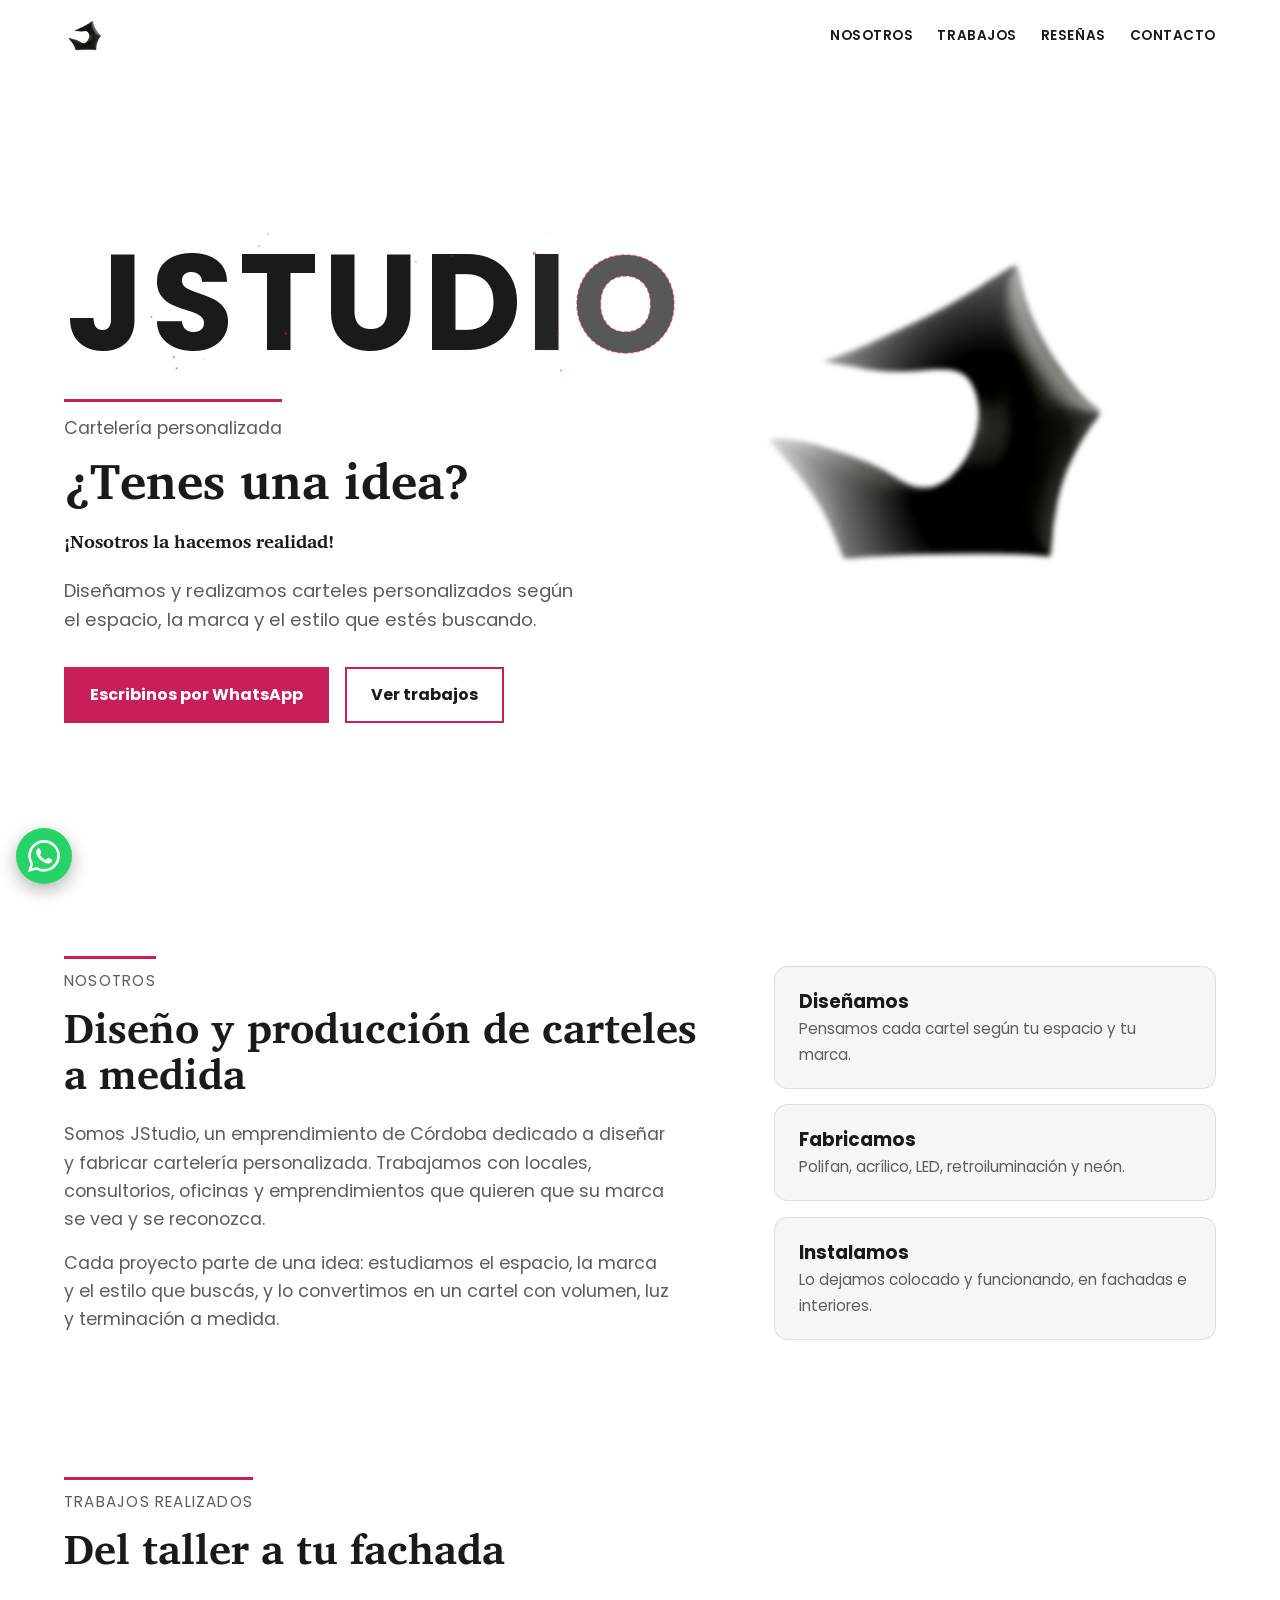
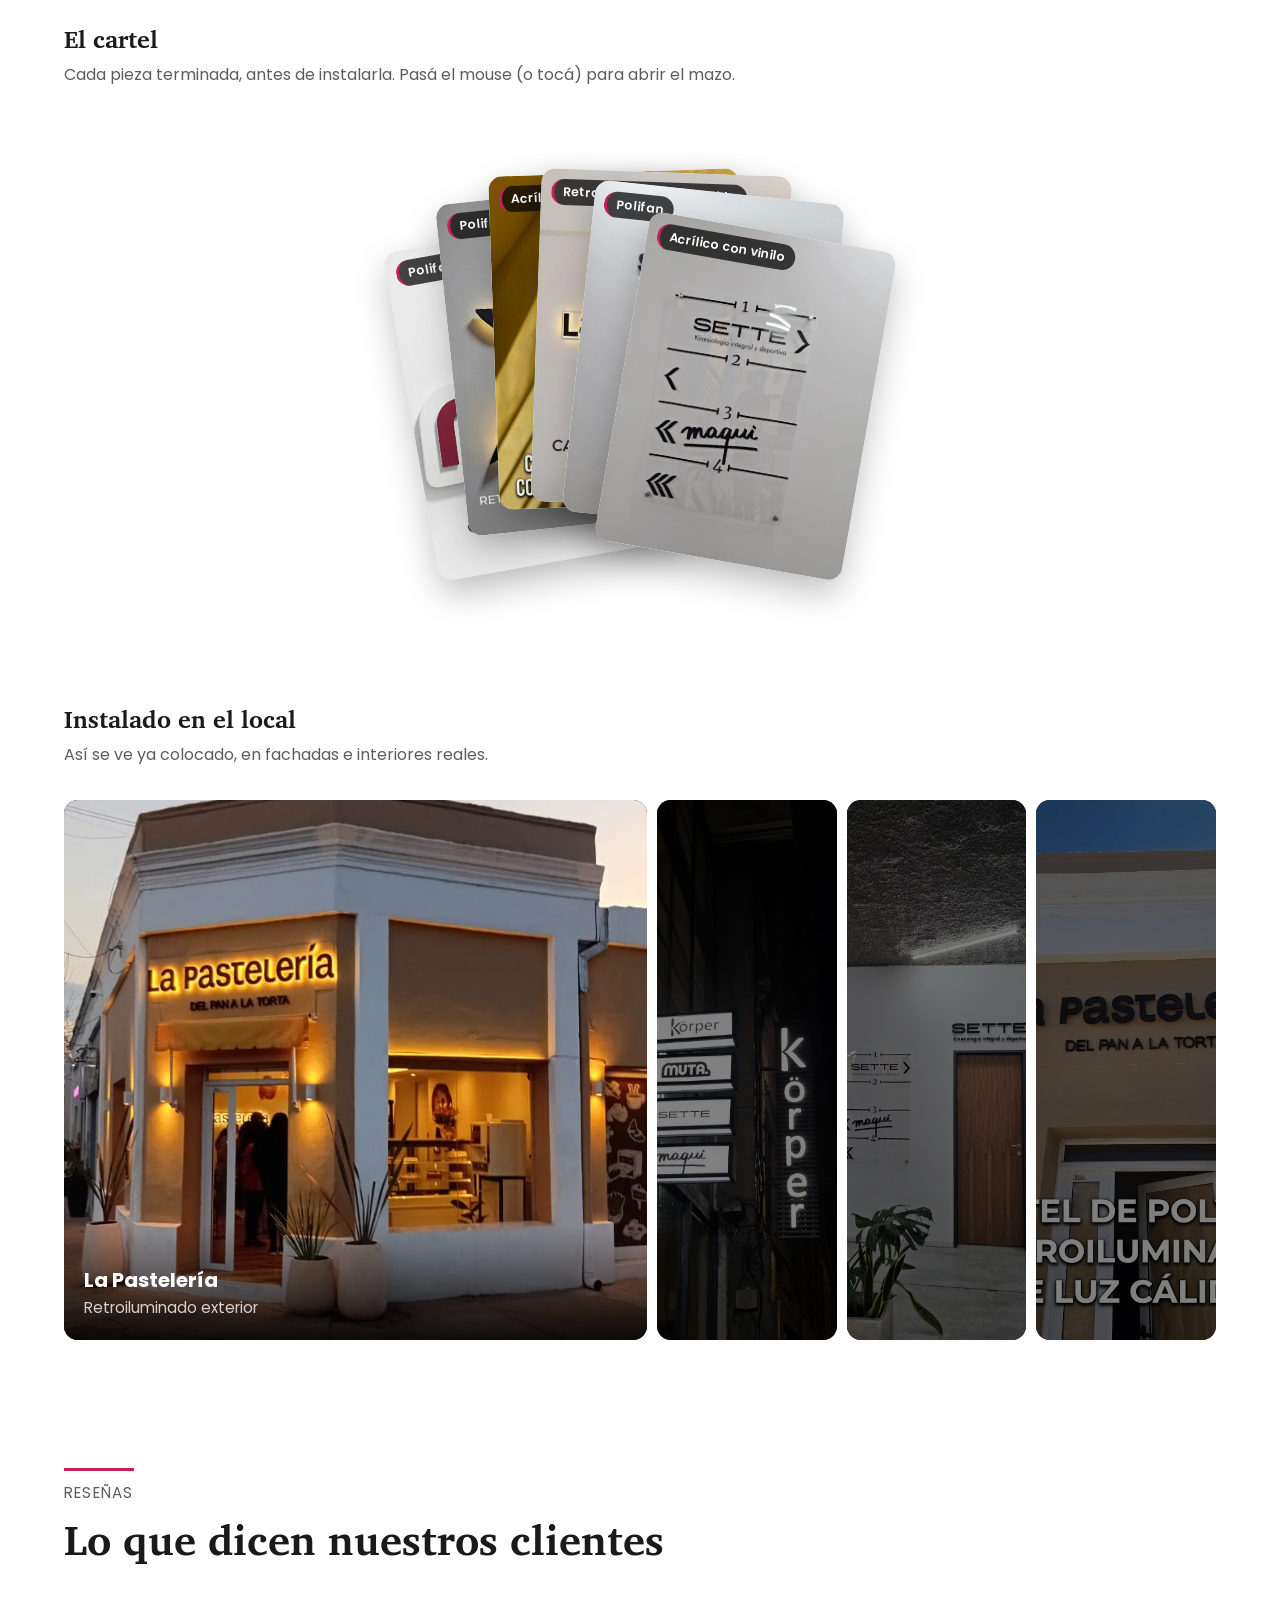
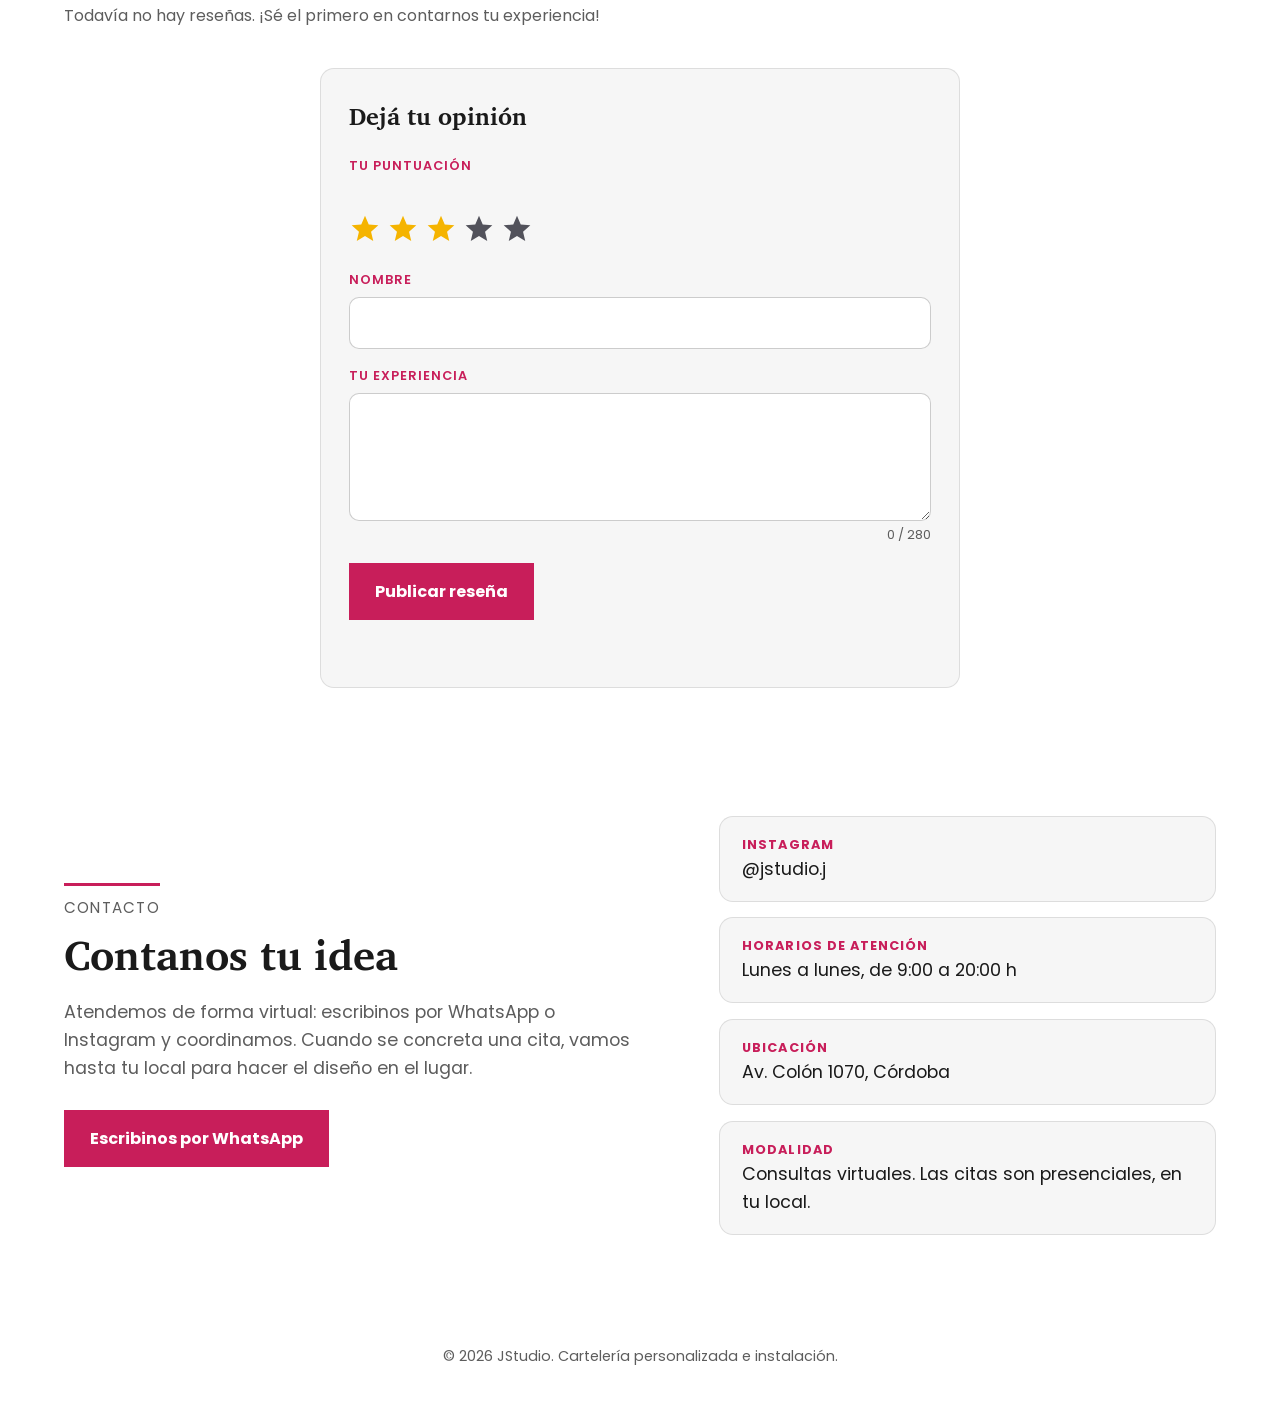
==== commit 0c5bc446: "Update index.html" ====
--- a/index.html
+++ b/index.html
@@ -32,7 +32,7 @@
     </header>
 
     <main>
-        <!-- PORTADA: logo (video) a la derecha difuminado con el fondo -->
+        <!-- PORTADA: -->
         <section class="portada" id="inicio">
 
             <div class="portada__texto">
@@ -59,8 +59,6 @@
             </div>
 
             <div class="portada__video" aria-hidden="true">
-                <!-- autoplay + muted + loop + playsinline: necesarios para que el video
-                    arranque solo (los navegadores bloquean el autoplay con sonido) -->
                 <video autoplay muted loop playsinline poster="recursos/imagenes/logo3D.webp">
                     <source src="recursos/imagenes/logo3D.mp4" type="video/mp4">
                 </video>
@@ -99,7 +97,7 @@
             </ul>
         </section>
 
-        <!-- TRABAJOS: 1) el cartel solo (abanico de cartas)-->
+        <!-- TRABAJOS: -->
         <section class="trabajos" id="trabajos">
             <header class="trabajos__intro">
                 <p class="etiqueta">Trabajos realizados</p>
@@ -169,7 +167,7 @@
             </div>
         </section>
 
-        <!-- RESEÑAS: carrusel en movimiento + formulario -->
+        <!-- RESEÑAS: -->
         <section class="resenas" id="resenas">
             <header class="resenas__intro">
                 <p class="etiqueta">Reseñas</p>
@@ -247,7 +245,7 @@
     <footer class="pie">
         <p>&copy; 2026 JStudio. Cartelería personalizada e instalación.</p>
     </footer>
-    <!-- Botón flotante de WhatsApp (esquina inferior izquierda, siempre visible) -->
+    <!-- Botón flotante de WhatsApp -->
     <a class="wsp-flotante"
         href="https://wa.me/5493517551648?text=Hola%20JStudio%2C%20quiero%20pedir%20un%20presupuesto%20de%20cartel."
         target="_blank" rel="noopener" aria-label="Enviar un mensaje por WhatsApp a JStudio">
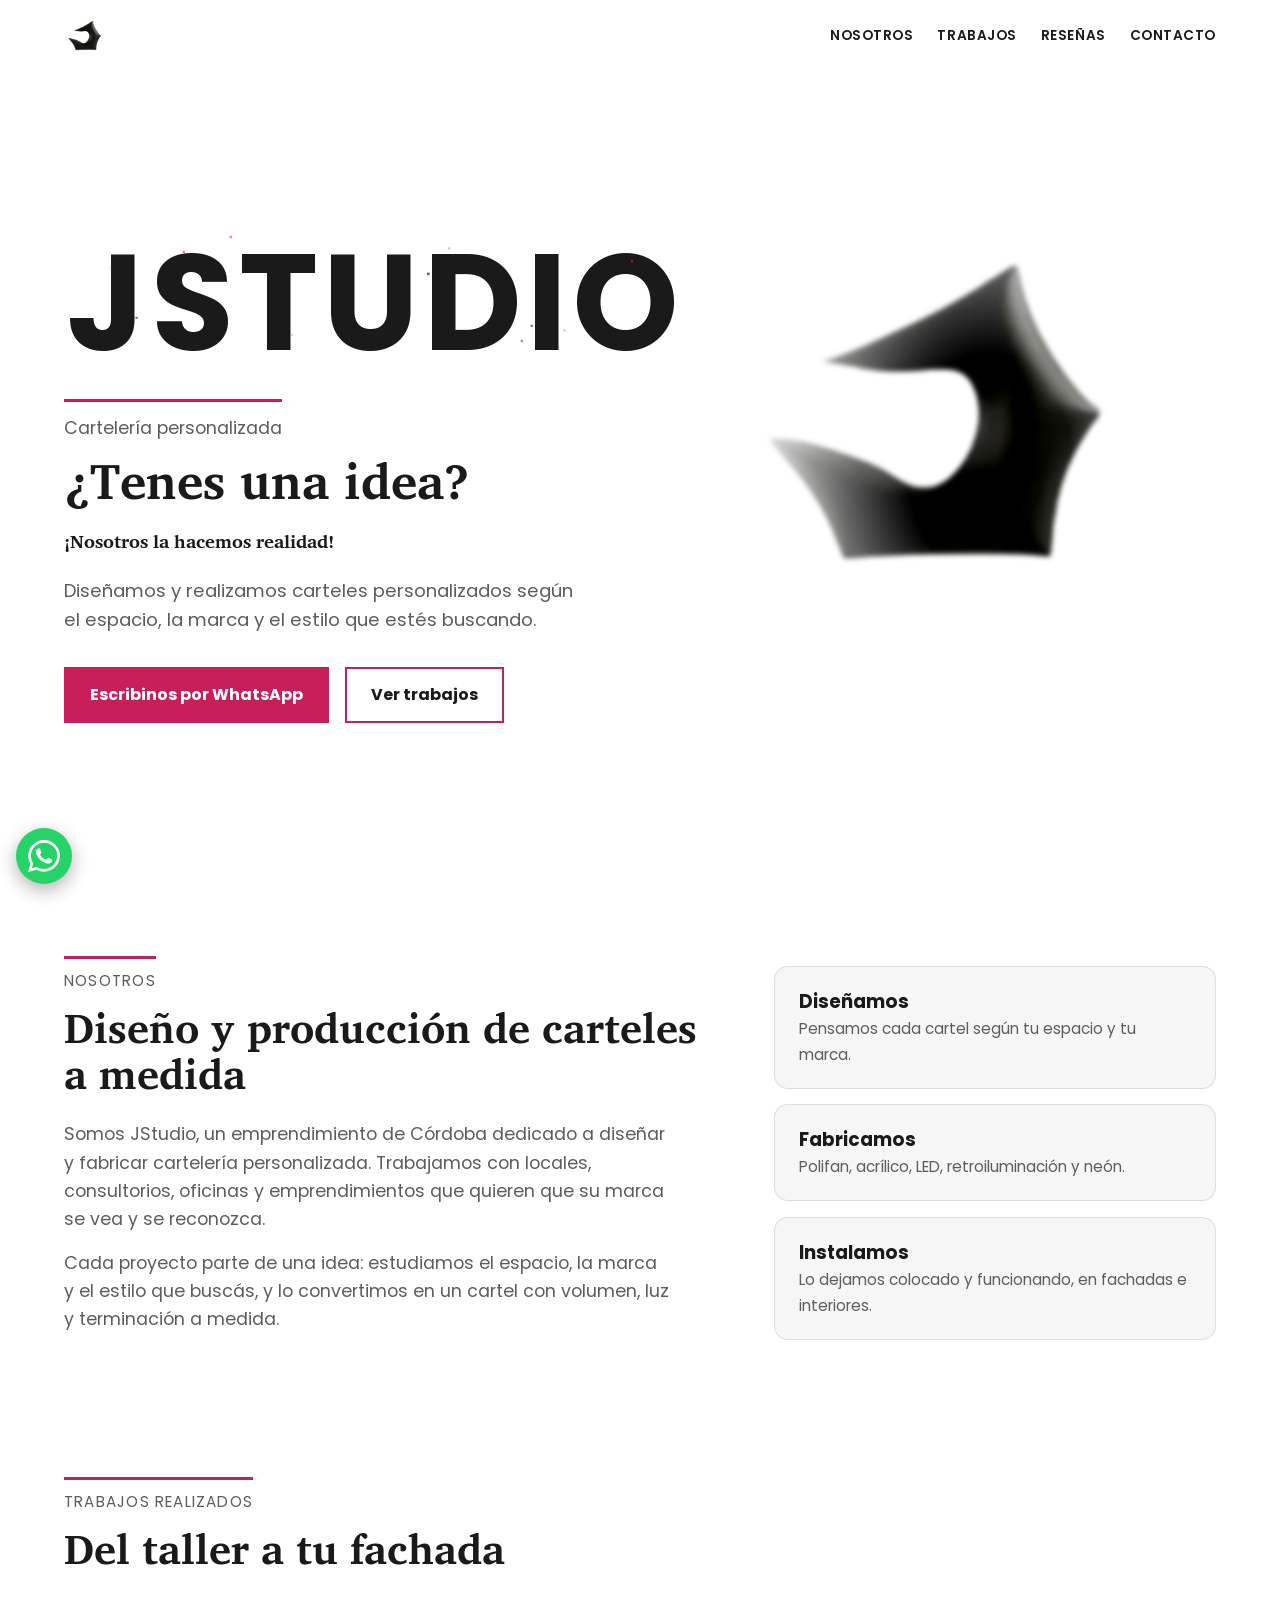
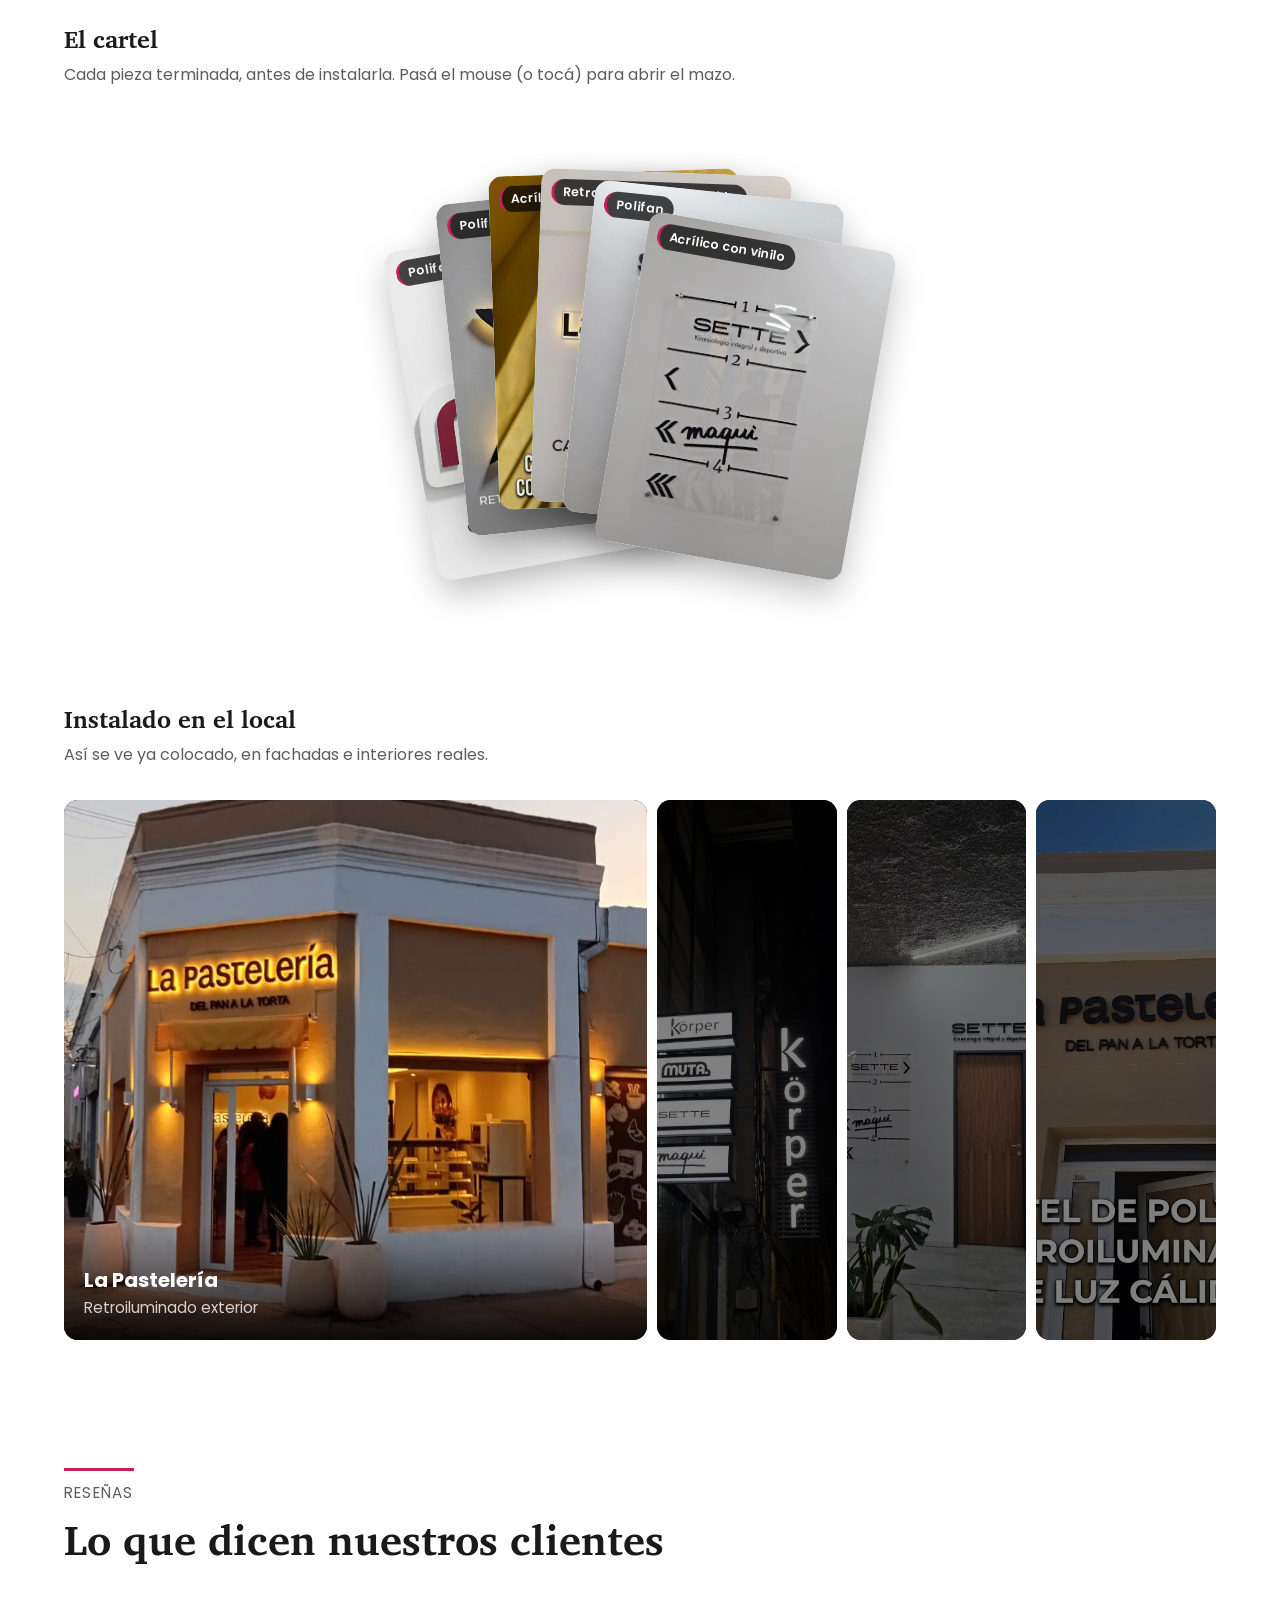
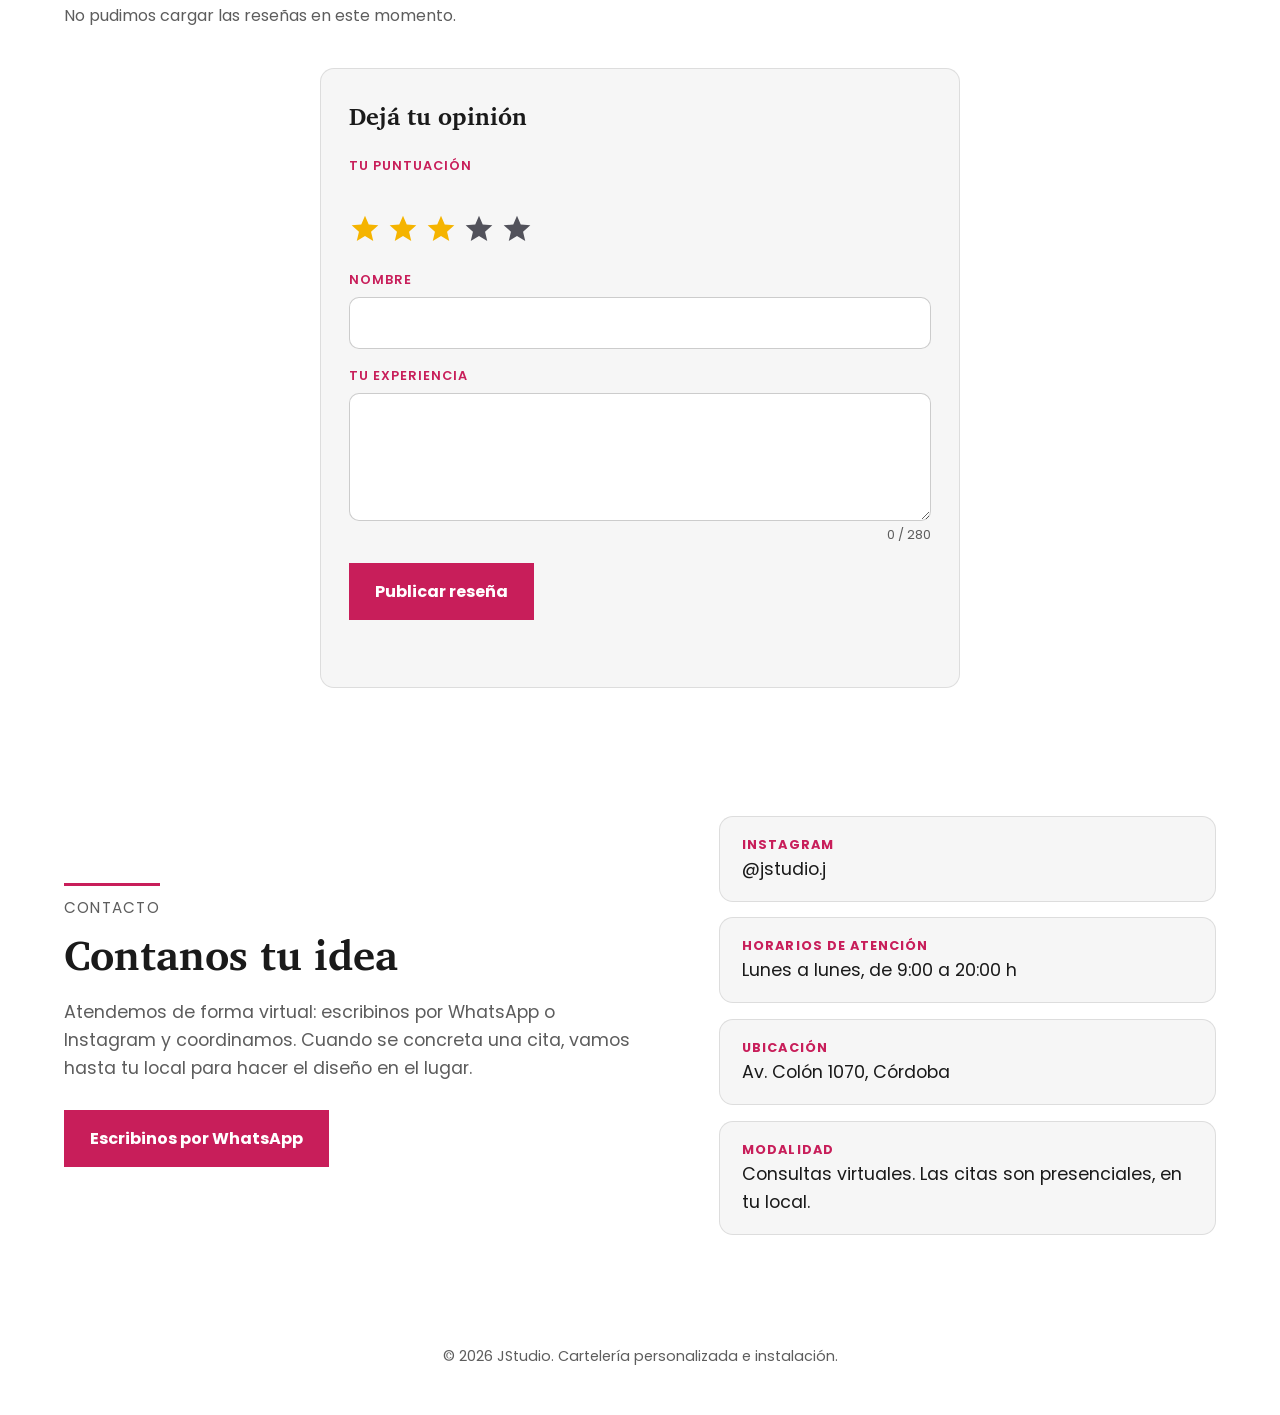
==== commit 540e9f24: "Add files via upload" ====
--- a/index.html
+++ b/index.html
@@ -32,7 +32,7 @@
     </header>
 
     <main>
-        <!-- PORTADA: -->
+    
         <section class="portada" id="inicio">
 
             <div class="portada__texto">
@@ -65,7 +65,7 @@
             </div>
 
         </section>
-        <!-- NOSOTROS -->
+
         <section class="nosotros" id="nosotros">
             <div class="nosotros__texto">
                 <p class="etiqueta">Nosotros</p>
@@ -97,14 +97,12 @@
             </ul>
         </section>
 
-        <!-- TRABAJOS: -->
         <section class="trabajos" id="trabajos">
             <header class="trabajos__intro">
                 <p class="etiqueta">Trabajos realizados</p>
                 <h2>Del taller a tu fachada</h2>
             </header>
 
-            <!-- 1) Cartel solo -->
             <div class="trabajos__bloque">
                 <div class="trabajos__titulo">
                     <h3>El cartel</h3>
@@ -139,7 +137,6 @@
                 </div>
             </div>
 
-            <!-- 2) Cartel instalado -->
             <div class="trabajos__bloque">
                 <div class="trabajos__titulo">
                     <h3>Instalado en el local</h3>
@@ -167,7 +164,6 @@
             </div>
         </section>
 
-        <!-- RESEÑAS: -->
         <section class="resenas" id="resenas">
             <header class="resenas__intro">
                 <p class="etiqueta">Reseñas</p>
@@ -206,7 +202,6 @@
         </section>
     </main>
 
-        <!-- CONTACTO -->
     <section class="contacto" id="contacto">
         <div class="contacto__texto">
             <p class="etiqueta">Contacto</p>
@@ -245,7 +240,6 @@
     <footer class="pie">
         <p>&copy; 2026 JStudio. Cartelería personalizada e instalación.</p>
     </footer>
-    <!-- Botón flotante de WhatsApp -->
     <a class="wsp-flotante"
         href="https://wa.me/5493517551648?text=Hola%20JStudio%2C%20quiero%20pedir%20un%20presupuesto%20de%20cartel."
         target="_blank" rel="noopener" aria-label="Enviar un mensaje por WhatsApp a JStudio">
--- a/recursos/css/style.css
+++ b/recursos/css/style.css
@@ -2,7 +2,7 @@
     --fondo: #ffffff;
     --texto: #1a1a1a;
     --texto-suave: #5d5d5d;
-    --acento: #c81e5a;      /* rosa/bordó del catálogo; cambialo si la marca usa otro */
+    --acento: #c81e5a;      
     --acento-oscuro: #a3154a;
     --blanco: #ffffff;
     --ancho-max: 1200px;
@@ -10,7 +10,7 @@
     --fuente-texto: "Poppins", system-ui, sans-serif;
 }
 
-/* ===== Base ===== */
+
 h1, h2, h3 {
     font-family: var(--fuente-titulos);
     font-weight: 700;
@@ -28,10 +28,10 @@
 
 img, video { max-width: 100%; display: block; }
 
-/* ===== Header ===== */
+
 .cabecera {
     position: relative;
-    z-index: 2;              /* siempre por encima del video */
+    z-index: 2;              
     display: flex;
     align-items: center;
     justify-content: space-between;
@@ -40,12 +40,8 @@
     padding: 1rem 1.5rem;
 }
 
-/* El logo es negro sobre blanco: lo invertimos y "screen" hace desaparecer el fondo negro */
 .cabecera__logo { display: block; background: var(--fondo); }
-.cabecera__logo img {
-    /*filter: invert(1);
-    mix-blend-mode: screen;*/
-}
+
 
 .cabecera__menu { display: flex; gap: 1.5rem; }
 .cabecera__menu a {
@@ -58,7 +54,6 @@
 }
 .cabecera__menu a:hover { color: var(--acento); }
 
-/* ===== Portada: texto a la izquierda, logo a la derecha ===== */
 .portada {
     position: relative;
     display: grid;
@@ -74,7 +69,6 @@
 
 .portada__texto { position: relative; z-index: 1; }
 
-/* ===== Marca "JSTUDIO" (efecto Tech Text, dibujado en un <canvas>) ===== */
 .marca {
     width: 100%;
     height: clamp(120px, 15vw, 170px);
@@ -85,10 +79,9 @@
     display: block;
     width: 100%;
     height: 100%;
-    touch-action: pan-y;      /* en celular el scroll vertical sigue funcionando sobre el texto */
-}
-
-/* Rayita de acento + frase corta, como en la referencia */
+    touch-action: pan-y;      
+}
+
 .portada__etiqueta {
     display: inline-block;
     margin: 0 0 0.75rem;
@@ -113,17 +106,13 @@
 
 .portada__botones { display: flex; flex-wrap: wrap; gap: 1rem; }
 
-/* ===== Video difuminado con el fondo =====
-   1) invert(1): el video es logo negro sobre blanco -> pasa a logo claro sobre negro
-   2) mix-blend-mode: screen: el negro se funde con el fondo de la página
-   3) mask-image: los bordes se desvanecen de forma gradual (nunca se ve el recuadro)
-   4) blur + opacity: suavizan el logo para que no compita con el texto */
+
 .portada__video {
     position: relative;
     height: 100%;
     min-height: 420px;
     overflow: hidden;
-    background: var(--fondo);        /* necesario para que el "screen" se funda con el fondo */
+    background: var(--fondo);       
     -webkit-mask-image: radial-gradient(ellipse 65% 60% at 55% 50%, #000 25%, transparent 75%);
             mask-image: radial-gradient(ellipse 65% 60% at 55% 50%, #000 25%, transparent 75%);
 }
@@ -135,13 +124,9 @@
     transform: scale(1.7); 
     filter: contrast(1.25) brightness(1.04) blur(1.5px);
     mix-blend-mode: multiply;
-    /* el logo ocupa poco del cuadro: lo agrandamos 
-    filter: invert(1) blur(1.5px); 
-    mix-blend-mode: screen;
-    opacity: 0.85; */
-}
-
-/* ===== Botones ===== */
+}
+
+
 .boton {
     display: inline-block;
     padding: 0.85rem 1.5rem;
@@ -163,7 +148,7 @@
     outline-offset: 3px;
 }
 
-/* ===== Footer ===== */
+
 .pie {
     text-align: center;
     padding: 2rem 1.5rem;
@@ -171,7 +156,7 @@
     color: var(--texto-suave);
 }
 
-/* ===== Celular: 1 columna (el logo queda detrás/arriba, texto abajo) ===== */
+
 @media (max-width: 800px) {
     .portada {
         grid-template-columns: 1fr;
@@ -179,7 +164,7 @@
         min-height: auto;
     }
     .portada__video {
-        order: -1;                       /* el logo va arriba en celular */
+        order: -1;                      
         height: 40vh;
         min-height: 260px;
         -webkit-mask-image: radial-gradient(ellipse 70% 65% at 50% 50%, #000 25%, transparent 78%);
@@ -187,9 +172,7 @@
     }
 }
 
-/* =====================================================
-TRABAJOS
-   ===================================================== */
+
 .trabajos {
     max-width: var(--ancho-max);
     margin: 0 auto;
@@ -219,15 +202,12 @@
 .trabajos__titulo h3 { font-size: 1.5rem; margin: 0 0 0.25rem; }
 .trabajos__titulo p { margin: 0; color: var(--texto-suave); }
 
-/* ===== 1) Abanico de cartas =====
-Cada carta tiene --o (posición respecto del centro: -2.5 ... 2.5).
-Cerrado: poco desplazamiento y poco giro -> mazo abanicado.
-   Abierto (hover / foco / toque): más separación y giro. */
+
 .cartas {
     --ancho-carta: 250px;
-    --dx: 26px;       /* separación horizontal entre cartas */
-    --giro: 4deg;     /* giro por posición */
-    --arco: 9px;      /* cuánto "cae" el abanico en los extremos */
+    --dx: 26px;       
+    --giro: 4deg;     
+    --arco: 9px;      
 
     position: relative;
     height: 500px;
@@ -245,13 +225,13 @@
 .carta {
     position: absolute;
     left: 50%;
-    top: 50px;              /* deja aire arriba para cuando una carta se levanta */
+    top: 50px;             
     width: var(--ancho-carta);
     aspect-ratio: 3 / 4;
     margin: 0 0 0 calc(var(--ancho-carta) / -2);
     border-radius: 14px;
     overflow: hidden;
-    background: #e9e9e9;    /* CAMBIÓ: era #161616 */
+    background: #e9e9e9;    
     box-shadow: 0 14px 34px rgba(0, 0, 0, 0.25);
     transform-origin: 50% 120%;
     transform:
@@ -276,7 +256,6 @@
     color: #fff;
 }
 
-/* La carta señalada se levanta por encima del resto (solo con el mazo abierto) */
 .cartas:hover .carta:hover,
 .cartas.is-open .carta:hover {
     z-index: 10;
@@ -285,11 +264,10 @@
         translateY(-28px)
         rotate(calc(var(--o) * var(--giro) * 0.4))
         scale(1.06);
-    box-shadow: 0 24px 50px rgba(0, 0, 0, 0.35);   /* CAMBIÓ: era 0.75 */
-}
-
-/* ===== 2) Acordeón de fotos instaladas =====
-   El panel activo ocupa ~52% del ancho (--ocupa); el resto se reparte lo que queda. */
+    box-shadow: 0 24px 50px rgba(0, 0, 0, 0.35);  
+}
+
+
 .acordeon {
     --ocupa: 0.52;
     --n: 4;
@@ -347,7 +325,7 @@
 
 .acordeon__panel:focus-visible { outline: 3px solid var(--blanco); outline-offset: -3px; }
 
-/* ===== Celular ===== */
+
 @media (max-width: 800px) {
     .trabajos { padding: 3rem 1.25rem; }
 
@@ -364,9 +342,6 @@
     .carta, .acordeon__panel, .acordeon__panel img, .acordeon__texto { transition: none; }
 }
 
-/* =====================================================
-NOSOTROS
-   ===================================================== */
 .nosotros {
     display: grid;
     grid-template-columns: 1.2fr 0.8fr;
@@ -398,10 +373,8 @@
     gap: 1rem;
 }
 
-/* ===== Efecto "Magic Bento" (Nosotros y Contacto: cualquier lista con la clase "bento") =====
-   Las variables --glow-x / --glow-y / --glow-intensity las actualiza main.js según el mouse. */
 .bento li {
-    --glow-color: 200, 30, 90;      /* rgb del acento (rosa del catálogo). Probá 132, 0, 255 para violeta */
+    --glow-color: 200, 30, 90;      
     --glow-x: 50%;
     --glow-y: 50%;
     --glow-intensity: 0;
@@ -420,10 +393,8 @@
     box-shadow: 0 10px 30px rgba(var(--glow-color), 0.18);
 }
 
-/* El contenido queda por encima de los efectos */
 .bento li > * { position: relative; z-index: 1; }
 
-/* Spotlight: luz suave que sigue al mouse dentro de la tarjeta */
 .bento li::before {
     content: "";
     position: absolute;
@@ -434,7 +405,6 @@
     pointer-events: none;
 }
 
-/* Border glow: el borde se ilumina cerca del mouse (truco de máscara: solo se ve el aro) */
 .bento li::after {
     content: "";
     position: absolute;
@@ -451,7 +421,6 @@
     pointer-events: none;
 }
 
-/* Estrellas (partículas) y onda del click: las crea main.js */
 .estrella {
     position: absolute;
     width: 4px;
@@ -482,9 +451,6 @@
     }
 }
 
-/* =====================================================
-   CONTACTO
-   ===================================================== */
 .contacto {
     display: grid;
     grid-template-columns: 1.1fr 0.9fr;
@@ -549,12 +515,9 @@
     }
 }
 
-/* =====================================================
-   RESEÑAS
-   ===================================================== */
 .resenas {
     padding: 4rem 0;
-    overflow: hidden;           /* el carrusel es de borde a borde: nada se sale de la página */
+    overflow: hidden;           
 }
 
 .resenas__intro {
@@ -576,8 +539,6 @@
     color: var(--texto-suave);
 }
 
-/* ===== Carrusel en movimiento (infinito) =====
-   main.js/resenas.js calcula --ancho-grupo y --duracion. Se frena al pasar el mouse o enfocar. */
 .resenas__carrusel {
     position: relative;
     padding: 0.75rem 0 1.5rem;
@@ -605,7 +566,7 @@
 .resenas__grupo {
     display: flex;
     gap: 1.25rem;
-    padding-right: 1.25rem;     /* el hueco final cuenta dentro del grupo: el loop queda parejo */
+    padding-right: 1.25rem;    
 }
 
 .resena {
@@ -654,7 +615,7 @@
 .resena__datos strong { overflow-wrap: anywhere; }
 .resena__datos small { color: var(--texto-suave); }
 
-/* Si el usuario prefiere menos movimiento: sin animación, se desliza con el dedo */
+
 .resenas__carrusel.is-estatico {
     overflow-x: auto;
     -webkit-mask-image: none;
@@ -665,7 +626,7 @@
 .resenas__carrusel.is-estatico .resenas__pista { animation: none; }
 .resenas__carrusel.is-estatico .resena { scroll-snap-align: start; }
 
-/* ===== Formulario ===== */
+
 .resenas__form {
     max-width: 640px;
     margin: 2.5rem auto 0;
@@ -679,7 +640,7 @@
 .resenas__form h3 { font-size: 1.5rem; margin: 0 0 1.25rem; }
 
 .resenas__campo { display: flex; flex-direction: column; margin-bottom: 1.1rem; }
-.resenas__campo--puntaje .peek { margin-top: 1.9rem; }   /* aire para el tooltip, debajo de la etiqueta */
+.resenas__campo--puntaje .peek { margin-top: 1.9rem; }   
 
 .resenas__label {
     margin-bottom: 0.4rem;
@@ -719,7 +680,7 @@
 .resenas__estado.is-ok { color: #1a7f4b; }
 .resenas__estado.is-error { color: var(--acento-oscuro); }
 
-/* ===== PeekRating (estrellas) ===== */
+
 .peek { display: inline-flex; gap: 6px; }
 
 .peek__celda { position: relative; display: inline-flex; }
@@ -764,7 +725,6 @@
     z-index: 2;
 }
 
-/* flechita del tooltip */
 .peek__tip::after {
     content: "";
     position: absolute;
@@ -780,7 +740,7 @@
     transform: translate(-50%, calc(var(--peek-lift) * -1));
 }
 
-/* ===== Celular ===== */
+
 @media (max-width: 800px) {
     .resenas { padding: 3rem 0; }
     .resenas__intro { padding: 0 1.25rem; }
@@ -792,13 +752,6 @@
     .resena, .peek__item, .peek__tip { transition: none; }
 }
 
-/* ===== Menú en celular: los links pasan a otra línea en vez de ensanchar la página ===== */
-@media (max-width: 800px) {
-    .cabecera { flex-wrap: wrap; gap: 0.5rem 1rem; }
-    .cabecera__menu { flex-wrap: wrap; gap: 0.4rem 1rem; }
-}
-
-/* ===== Botón flotante de WhatsApp (esquina inferior izquierda) ===== */
 .wsp-flotante {
     position: fixed;
     left: max(1rem, env(safe-area-inset-left, 0px));
@@ -819,10 +772,9 @@
 
 @media (prefers-reduced-motion: reduce) { .wsp-flotante { transition: none; } }
 
-/* Campo trampa anti-bots (fuera de pantalla, no se ve ni se enfoca) */
+
 .resenas__trampa { position: absolute; left: -9999px; width: 1px; height: 1px; overflow: hidden; }
 
-/* ===== Menú hamburguesa (celular) ===== */
 .cabecera__boton { display: none; }
 
 @media (max-width: 800px) {
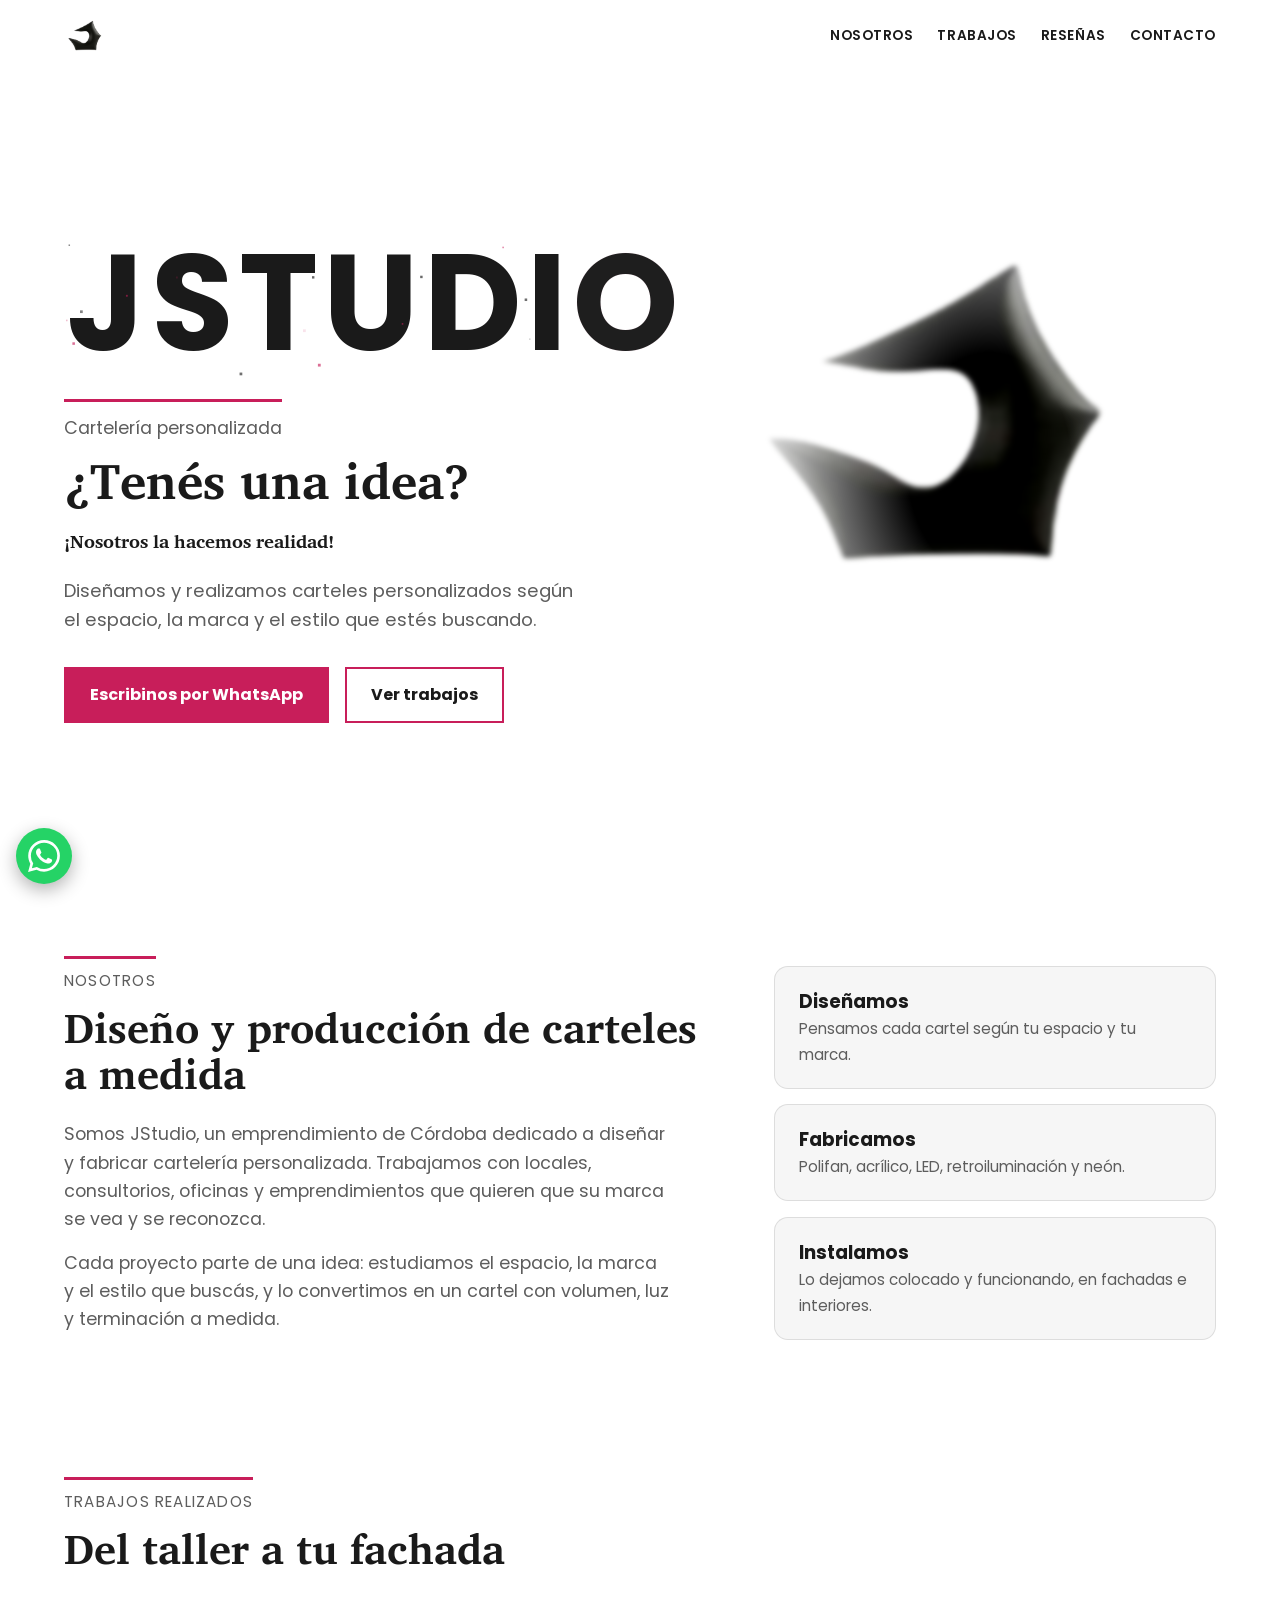
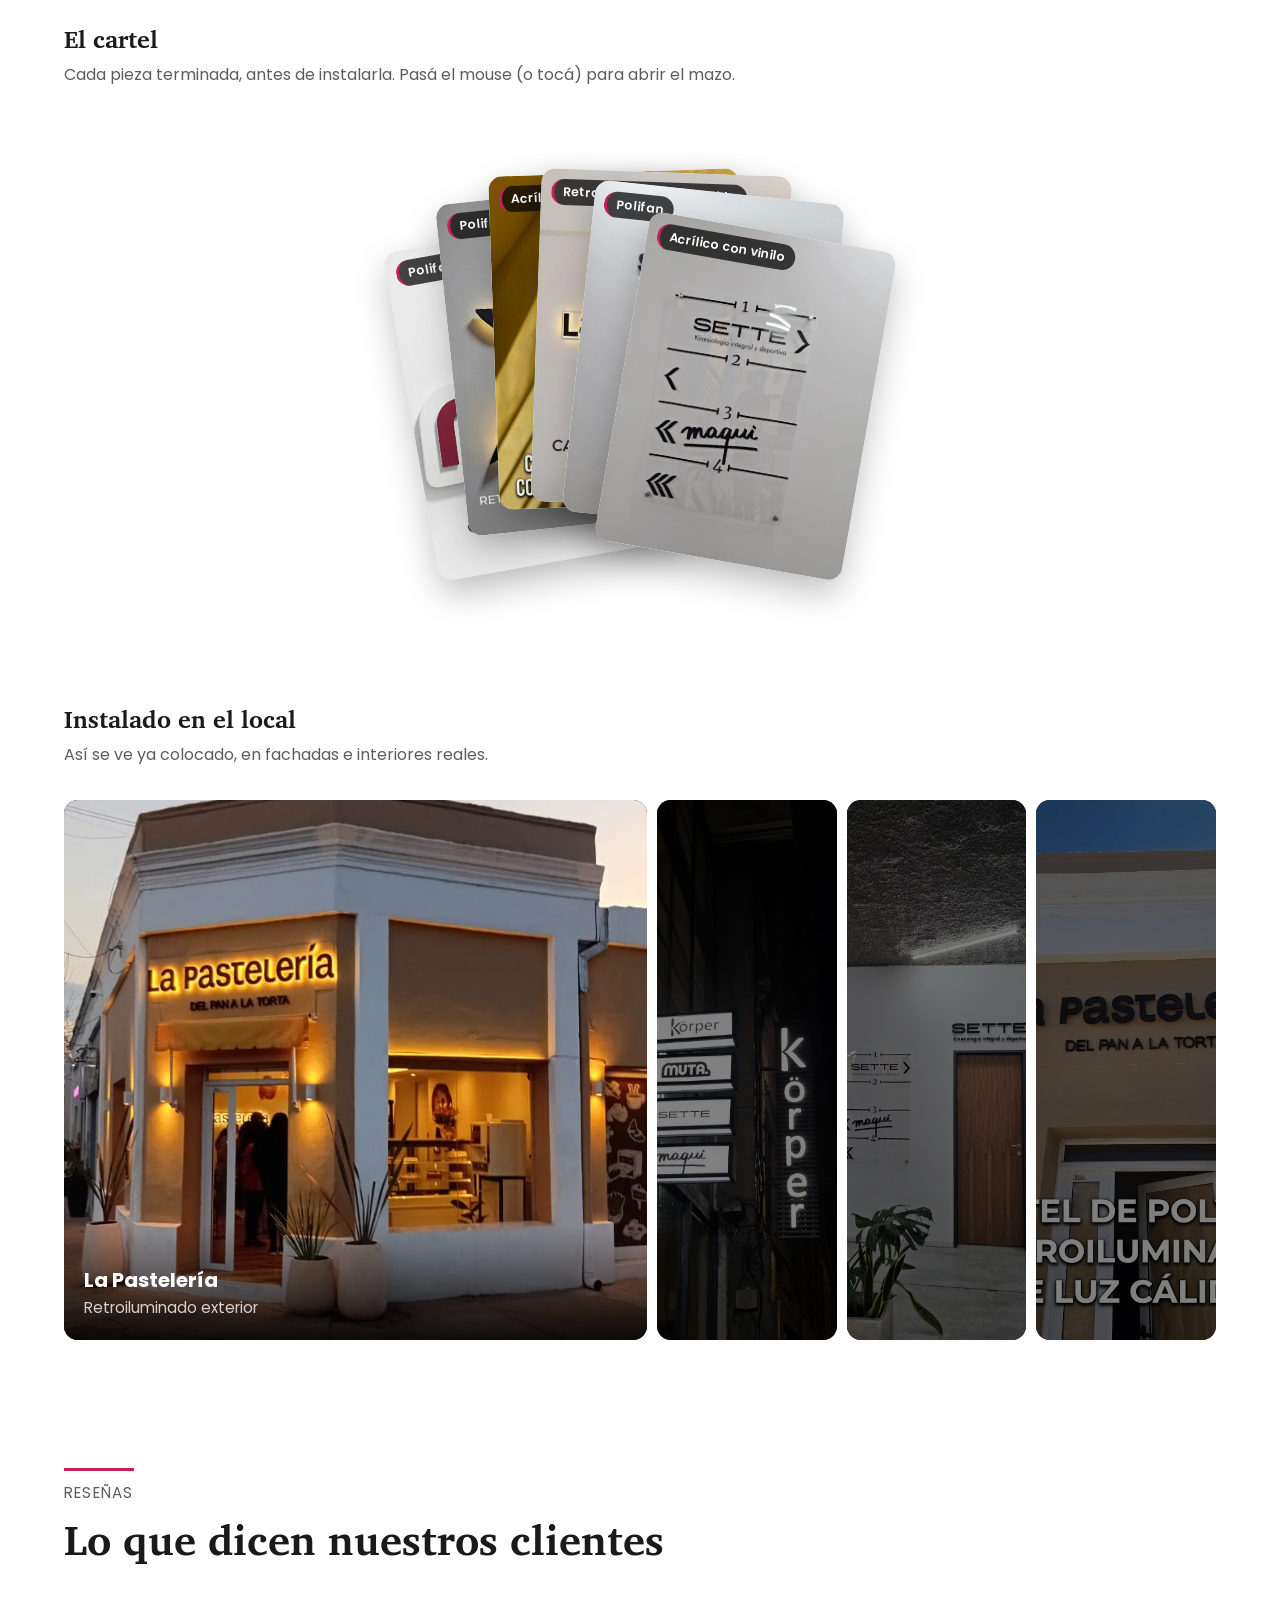
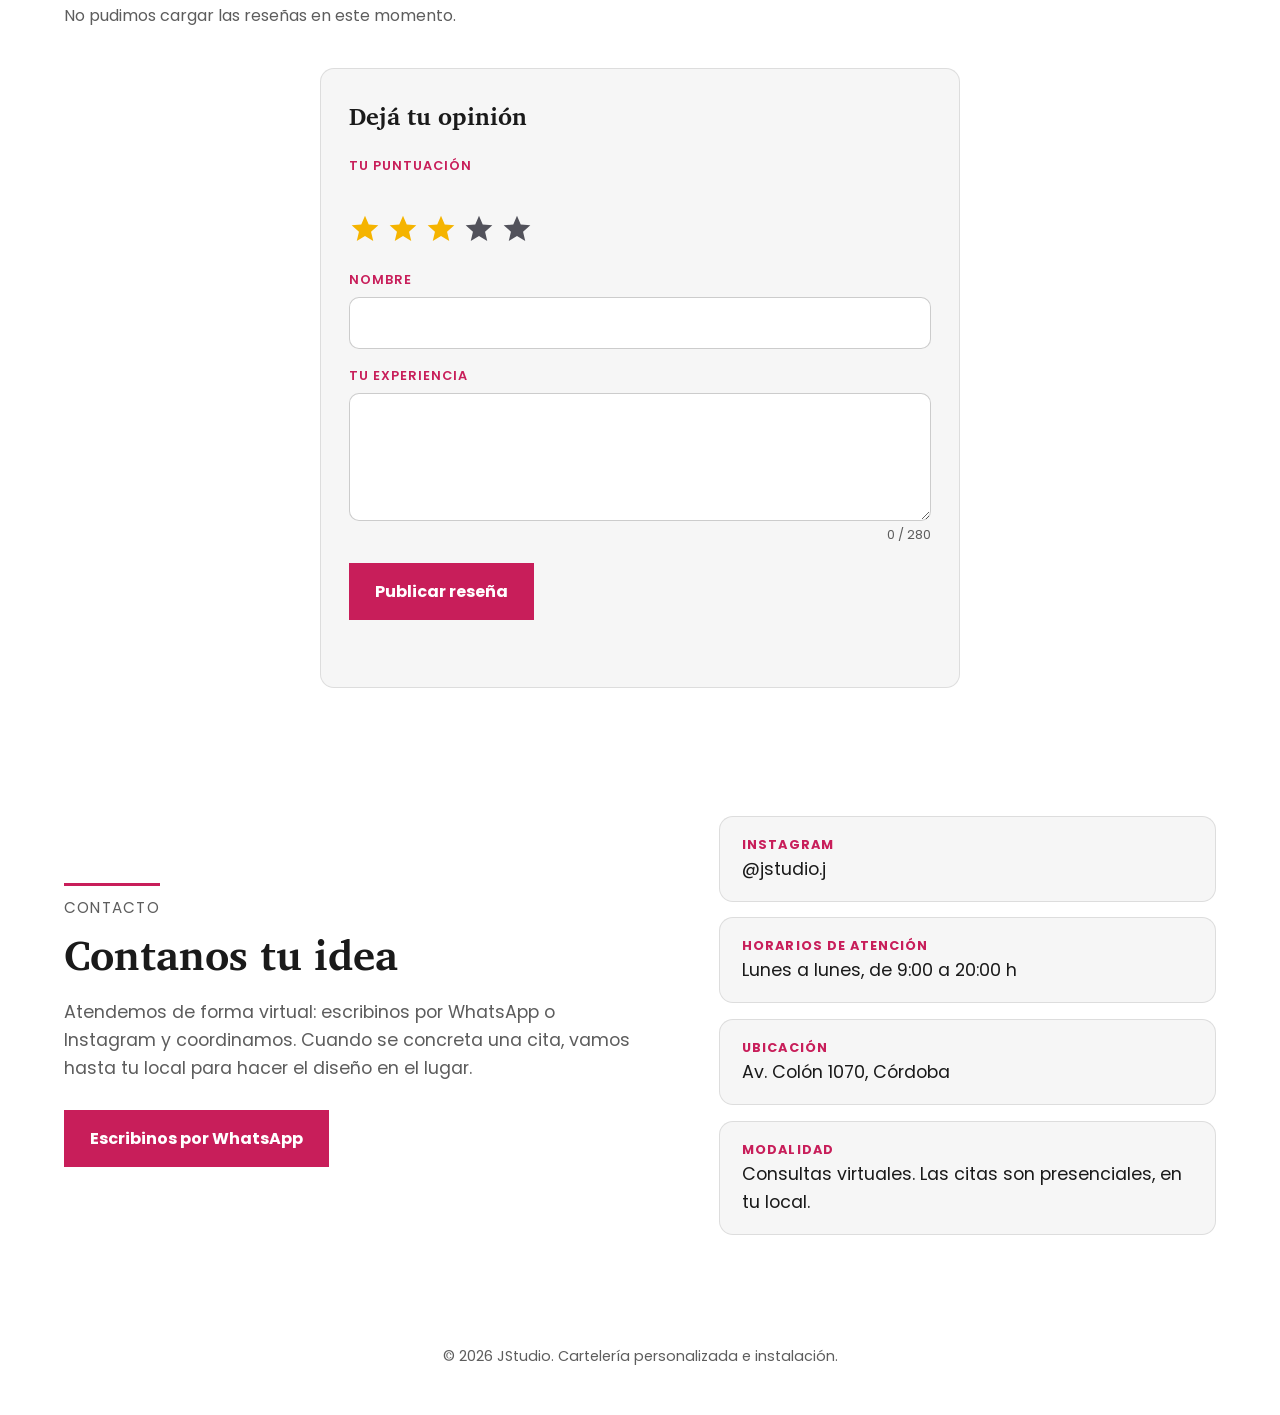
==== commit cf39d762: "Reseña con supabase, filtro y mantener activo" ====
--- a/index.html
+++ b/index.html
@@ -44,7 +44,7 @@
                 </div>
 
                 <p class="portada__etiqueta">Cartelería personalizada</p>
-                <h1>¿Tenes una idea?</h1>
+                <h1>¿Tenés una idea?</h1>
                 <h3>¡Nosotros la hacemos realidad!</h3>
                 <p class="portada__bajada">Diseñamos y realizamos carteles personalizados según el espacio, la marca y el estilo que estés buscando.</p>
 
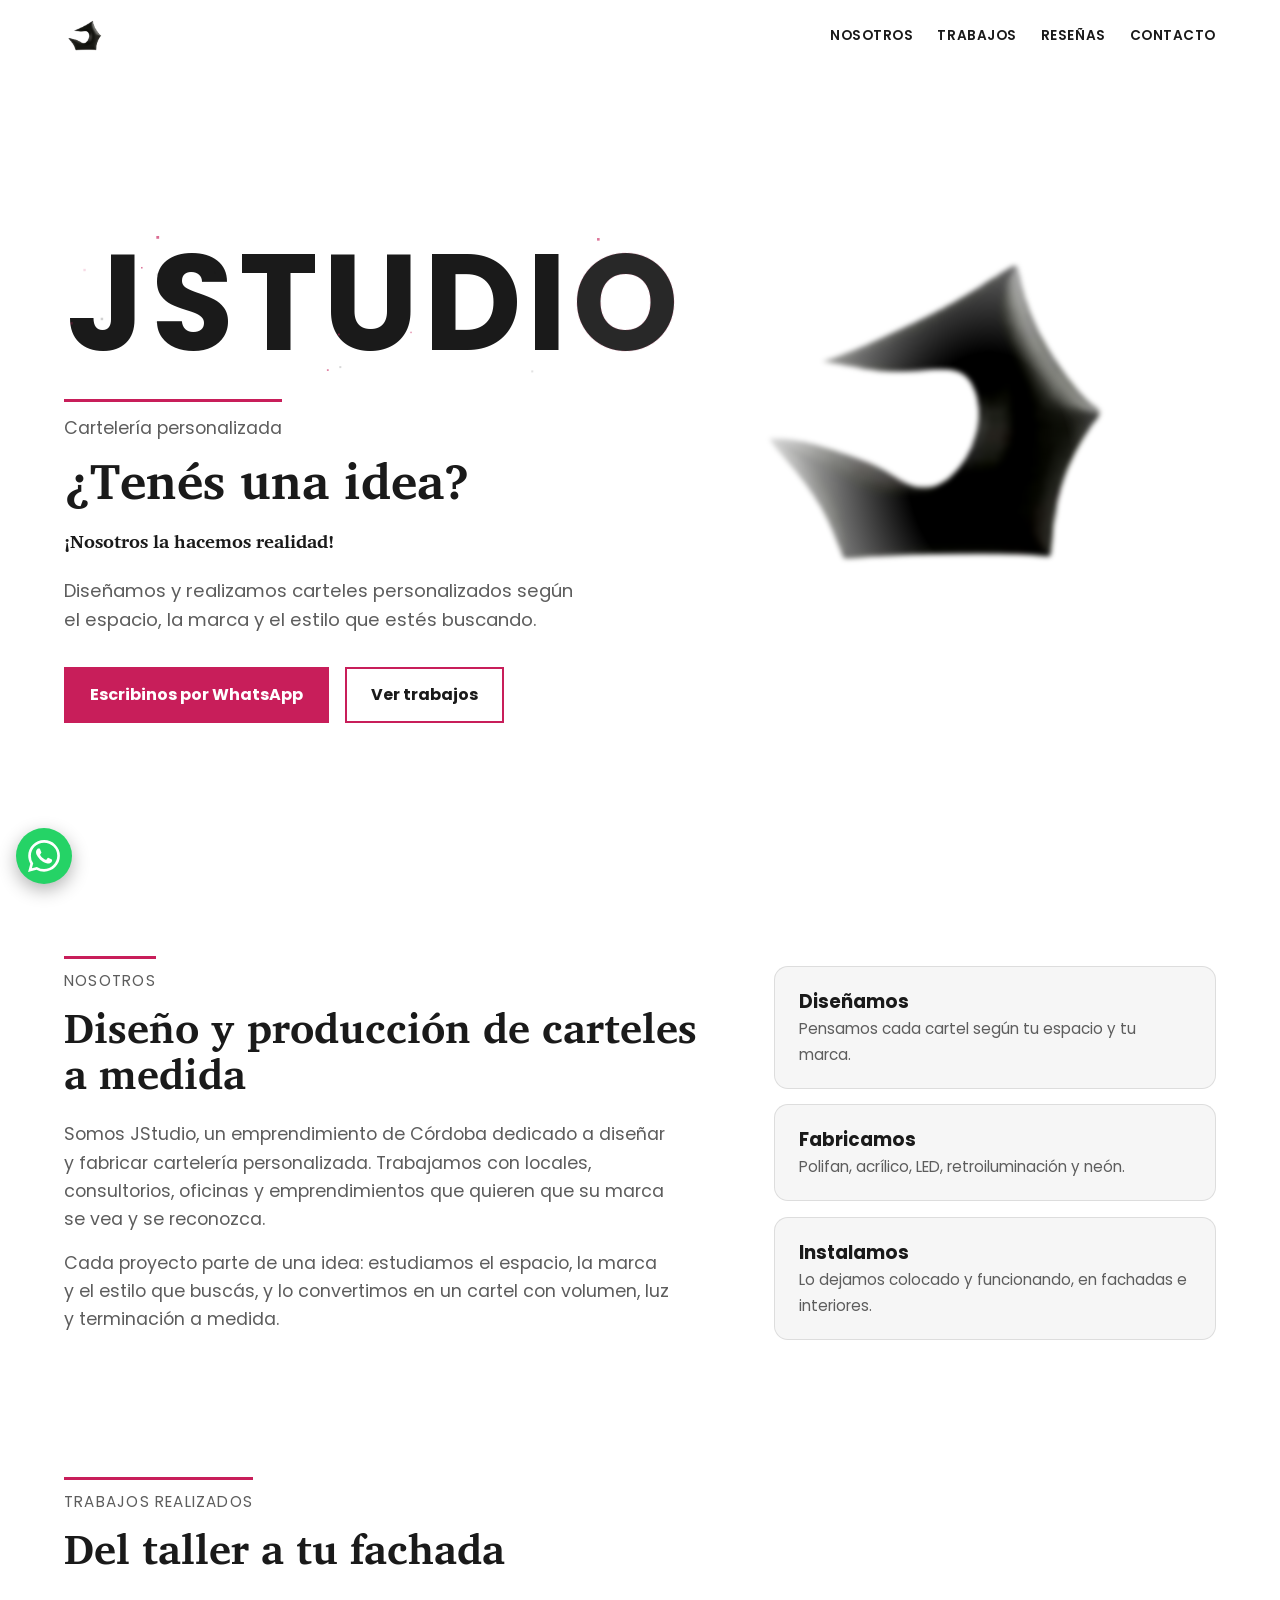
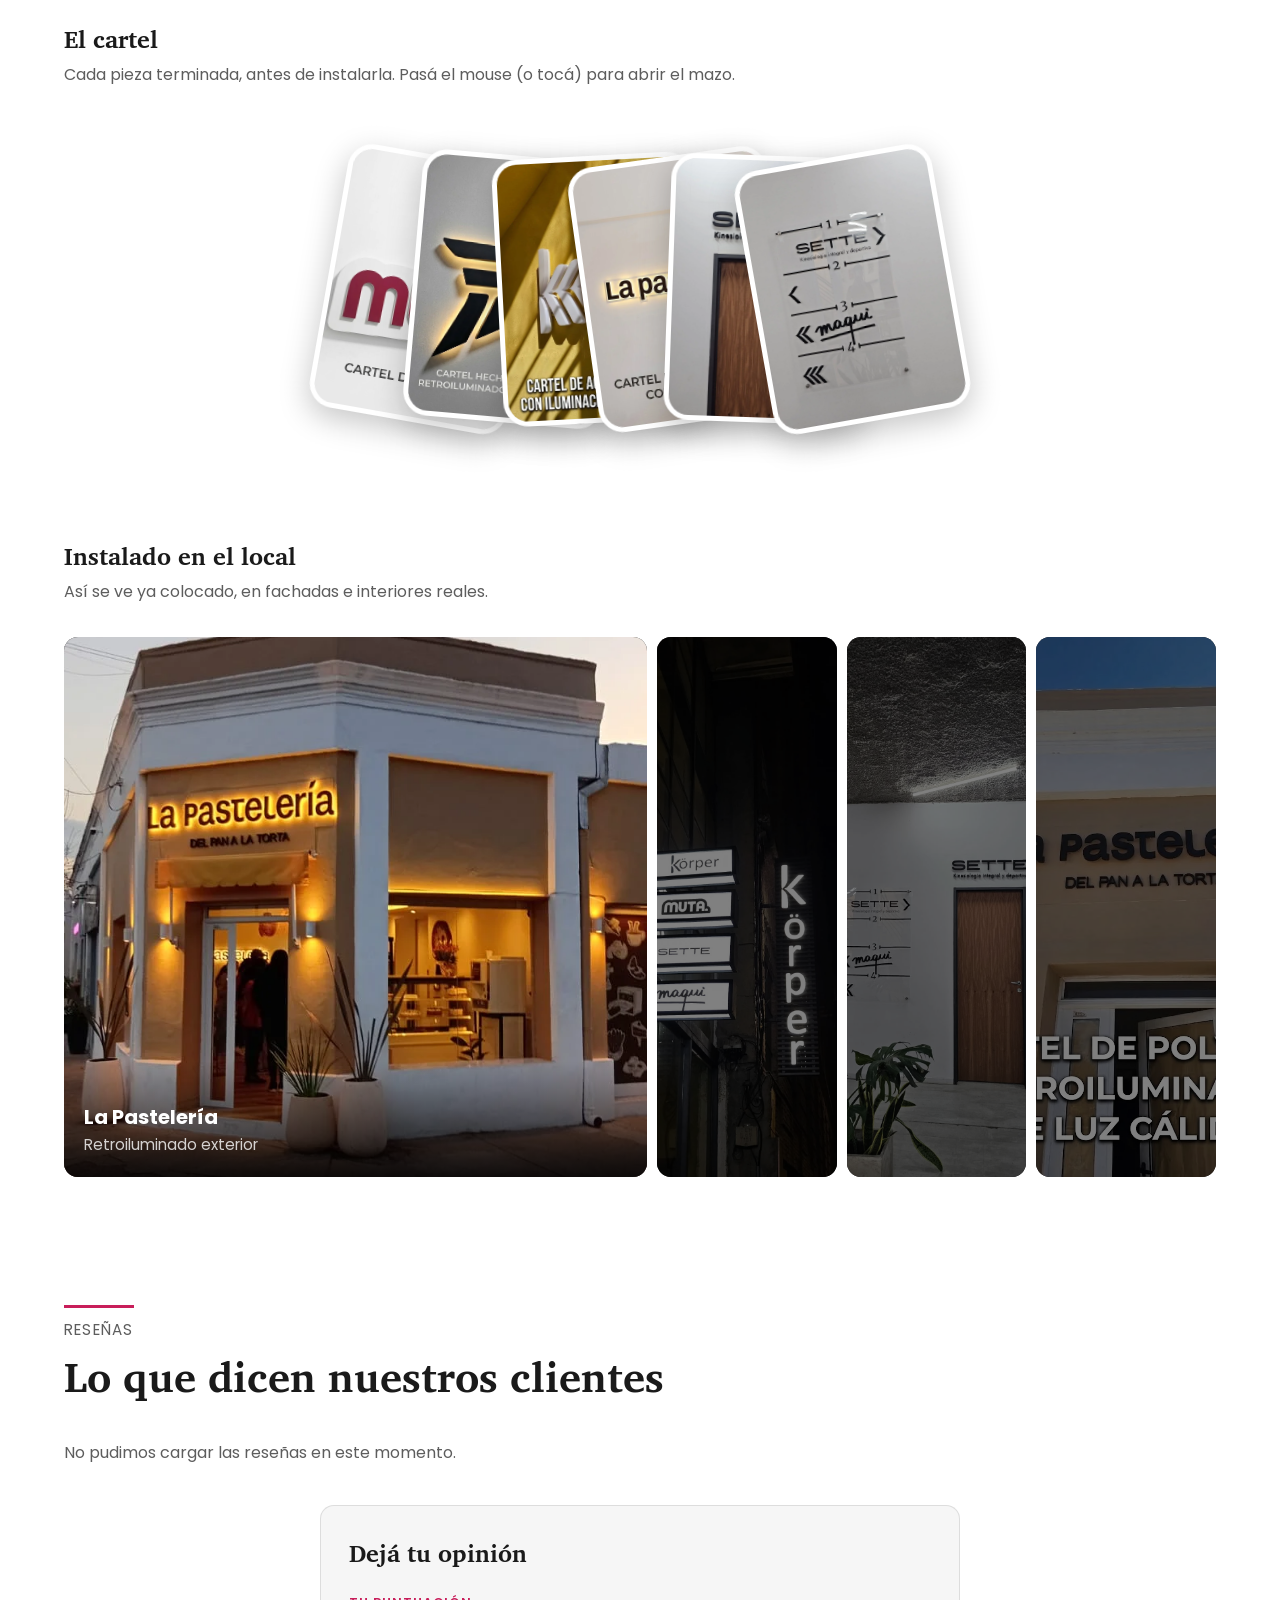
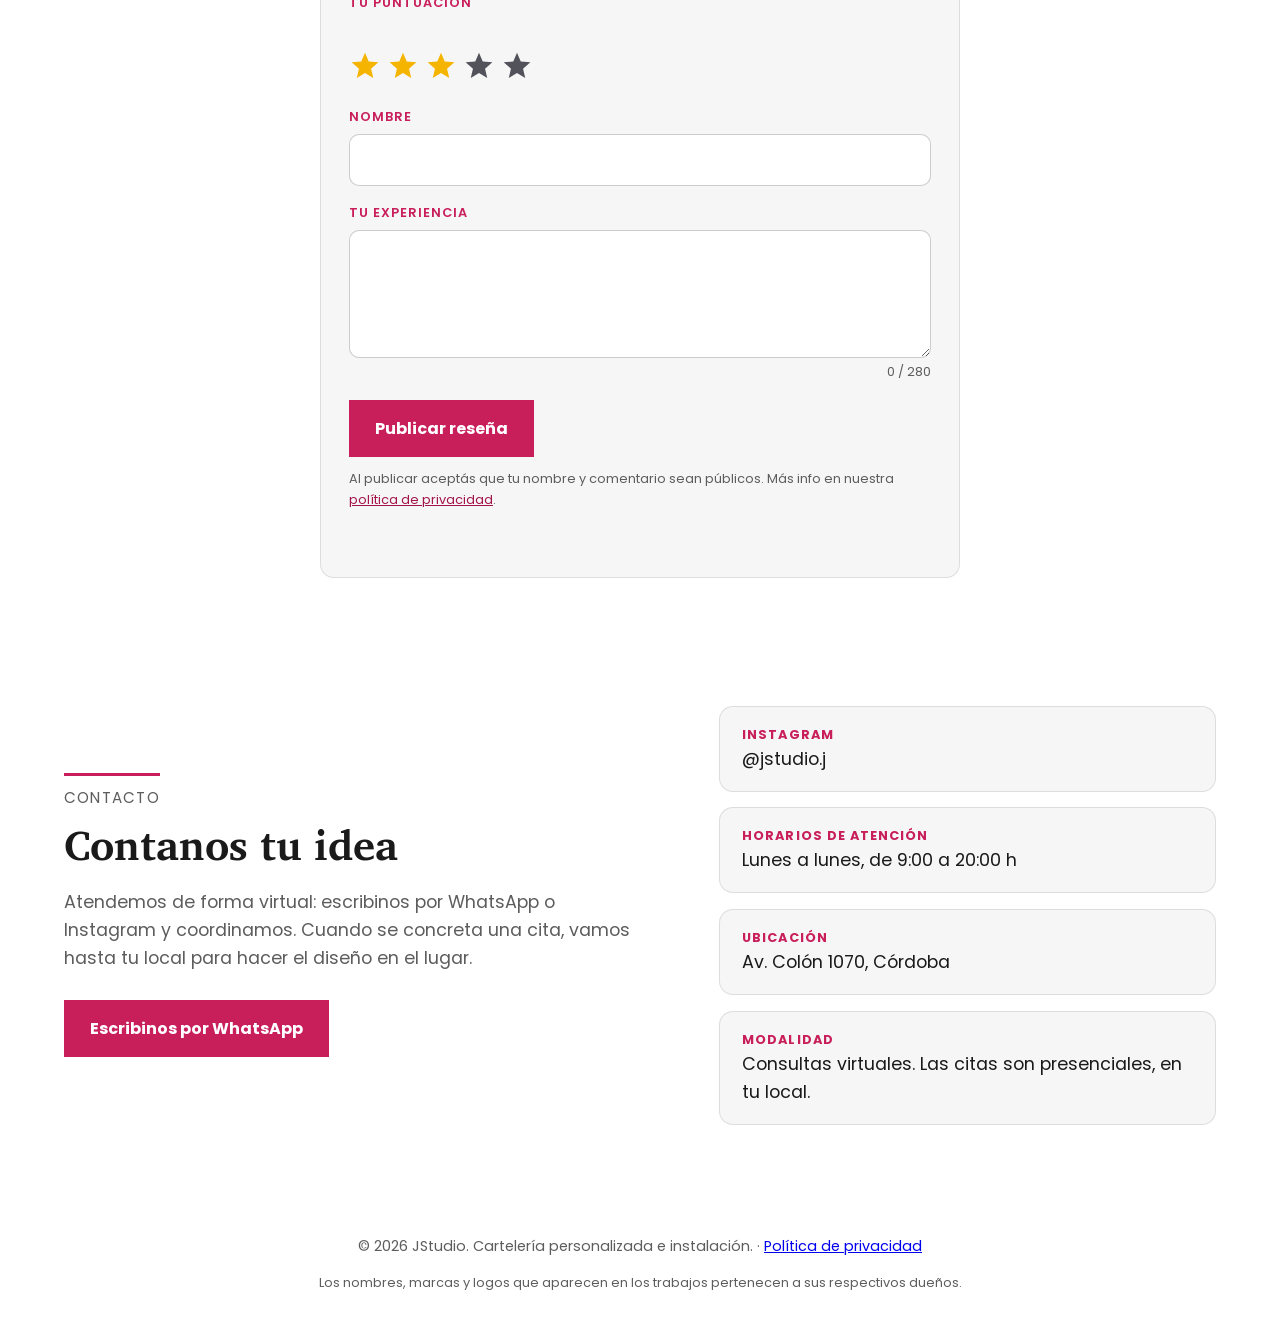
==== commit 4bb7e7f6: "cambio en las cartas" ====
--- a/index.html
+++ b/index.html
@@ -3,12 +3,19 @@
 <head>
     <meta charset="UTF-8">
     <meta name="viewport" content="width=device-width, initial-scale=1.0">
-    <title>JStudio</title>
-    <meta name="description" content="Cartelería personalizada e instalación">
-    <meta property="og:title" content="JStudio">
-    <meta property="og:description" content="Cartelería personalizada e instalación">
-    <meta property="og:image" content="recursos/imagenes/logo-jstudio.webp">
+    <title>JStudio | Cartelería personalizada en Córdoba</title>
+    <meta name="description" content="Diseñamos, fabricamos e instalamos carteles personalizados en polifan, acrílico, LED y neón en Córdoba. Pedí tu presupuesto por WhatsApp.">
+    <link rel="canonical" href="https://jstudio.ar/">
+
     <meta property="og:type" content="website">
+    <meta property="og:locale" content="es_AR">
+    <meta property="og:url" content="https://jstudio.ar/">
+    <meta property="og:title" content="JStudio | Cartelería personalizada en Córdoba">
+    <meta property="og:description" content="Diseñamos, fabricamos e instalamos carteles a medida. Pedí tu presupuesto por WhatsApp.">
+    <meta property="og:image" content="https://jstudio.ar/recursos/imagenes/og-jstudio.jpg">
+    <meta property="og:image:width" content="1200">
+    <meta property="og:image:height" content="630">
+    <meta name="twitter:card" content="summary_large_image">
     <link rel="preconnect" href="https://fonts.googleapis.com">
     <link rel="preconnect" href="https://fonts.gstatic.com" crossorigin>
     <link href="https://fonts.googleapis.com/css2?family=Charis+SIL:ital,wght@0,400;0,700;1,400;1,700&family=Poppins:ital,wght@0,100;0,200;0,300;0,400;0,500;0,600;0,700;0,800;0,900;1,100;1,200;1,300;1,400;1,500;1,600;1,700;1,800;1,900&display=swap" rel="stylesheet">
@@ -110,7 +117,7 @@
                 </div>
 
                 <div class="cartas" id="cartas" tabindex="0" aria-label="Carteles terminados">
-                    <figure class="carta" style="--o:-2.5">
+                    <figure class="carta" tabindex="0">
                         <img src="recursos/imagenes/cartel-muta.webp" alt="Cartel de polifan con letras de la marca Muta" width="768" height="1024" loading="lazy">
                         <figcaption>Polifan</figcaption>
                     </figure>
@@ -197,6 +204,7 @@
                 </div>
 
                 <button class="boton boton--principal" type="submit">Publicar reseña</button>
+                <p class="resenas__aviso">Al publicar aceptás que tu nombre y comentario sean públicos. Más info en nuestra <a href="privacidad.html">política de privacidad</a>.</p>
                 <p class="resenas__estado" id="resenas-estado" role="status" aria-live="polite"></p>
             </form>
         </section>
@@ -238,7 +246,8 @@
     </section>
 
     <footer class="pie">
-        <p>&copy; 2026 JStudio. Cartelería personalizada e instalación.</p>
+        <p>&copy; 2026 JStudio. Cartelería personalizada e instalación. · <a href="privacidad.html">Política de privacidad</a></p>
+        <p class="pie__nota">Los nombres, marcas y logos que aparecen en los trabajos pertenecen a sus respectivos dueños.</p>
     </footer>
     <a class="wsp-flotante"
         href="https://wa.me/5493517551648?text=Hola%20JStudio%2C%20quiero%20pedir%20un%20presupuesto%20de%20cartel."
--- a/recursos/css/style.css
+++ b/recursos/css/style.css
@@ -204,41 +204,31 @@
 
 
 .cartas {
-    --ancho-carta: 250px;
-    --dx: 26px;       
-    --giro: 4deg;     
-    --arco: 9px;      
+    --ancho-carta: 200px;
 
     position: relative;
-    height: 500px;
-    outline: none;
-}
-
-.cartas:hover,
-.cartas:focus-visible,
-.cartas.is-open {
-    --dx: 122px;
-    --giro: 5.5deg;
-    --arco: 14px;
+    width: 100%;
+    height: 400px;          
 }
 
 .carta {
     position: absolute;
     left: 50%;
-    top: 50px;             
+    top: 50%;
     width: var(--ancho-carta);
     aspect-ratio: 3 / 4;
-    margin: 0 0 0 calc(var(--ancho-carta) / -2);
-    border-radius: 14px;
+    margin: 0;
+    border: 5px solid #fff;
+    border-radius: 25px;
     overflow: hidden;
-    background: #e9e9e9;    
-    box-shadow: 0 14px 34px rgba(0, 0, 0, 0.25);
-    transform-origin: 50% 120%;
-    transform:
-        translateX(calc(var(--o) * var(--dx)))
-        translateY(calc(var(--o) * var(--o) * var(--arco)))
-        rotate(calc(var(--o) * var(--giro)));
-    transition: transform 0.55s cubic-bezier(0.22, 1, 0.36, 1), box-shadow 0.3s;
+    background: #e9e9e9;
+    box-shadow: 0 10px 30px rgba(0, 0, 0, 0.22);
+    cursor: pointer;
+    outline: none;
+    -webkit-tap-highlight-color: transparent;
+    will-change: transform;
+    transform: translate(-50%, -50%) scale(0);
+    transition: transform 0.55s cubic-bezier(0.34, 1.56, 0.64, 1), box-shadow 0.3s;
 }
 
 .carta img { width: 100%; height: 100%; object-fit: cover; }
@@ -254,17 +244,19 @@
     font-size: 0.78rem;
     font-weight: 600;
     color: #fff;
-}
-
-.cartas:hover .carta:hover,
-.cartas.is-open .carta:hover {
+    opacity: 0;
+    transition: opacity 0.25s;
+}
+
+.carta.is-activa {
     z-index: 10;
-    transform:
-        translateX(calc(var(--o) * var(--dx)))
-        translateY(-28px)
-        rotate(calc(var(--o) * var(--giro) * 0.4))
-        scale(1.06);
-    box-shadow: 0 24px 50px rgba(0, 0, 0, 0.35);  
+    box-shadow: 0 22px 48px rgba(0, 0, 0, 0.35);
+}
+.carta.is-activa figcaption { opacity: 1; }
+
+.carta:focus-visible {
+    outline: 3px solid var(--acento);
+    outline-offset: 3px;
 }
 
 
@@ -333,8 +325,6 @@
     .cartas:hover,
     .cartas:focus-visible,
     .cartas.is-open { --dx: 28px; --giro: 4deg; --arco: 8px; }
-    .carta figcaption { font-size: 0.66rem; padding: 0.15rem 0.45rem; }
-
     .acordeon { flex-direction: column; height: 620px; }
 }
 
@@ -839,4 +829,9 @@
 
 @media (prefers-reduced-motion: reduce) {
     .cabecera__boton span, .cabecera__menu { transition: none !important; }
-}+}
+
+.resenas__aviso { font-size: 0.8rem; color: var(--texto-suave); margin: 0.75rem 0 0; }
+.resenas__aviso a { color: var(--acento-oscuro); } 
+
+.pie__nota { font-size: 0.8rem; margin: 0.5rem 0 0; }
